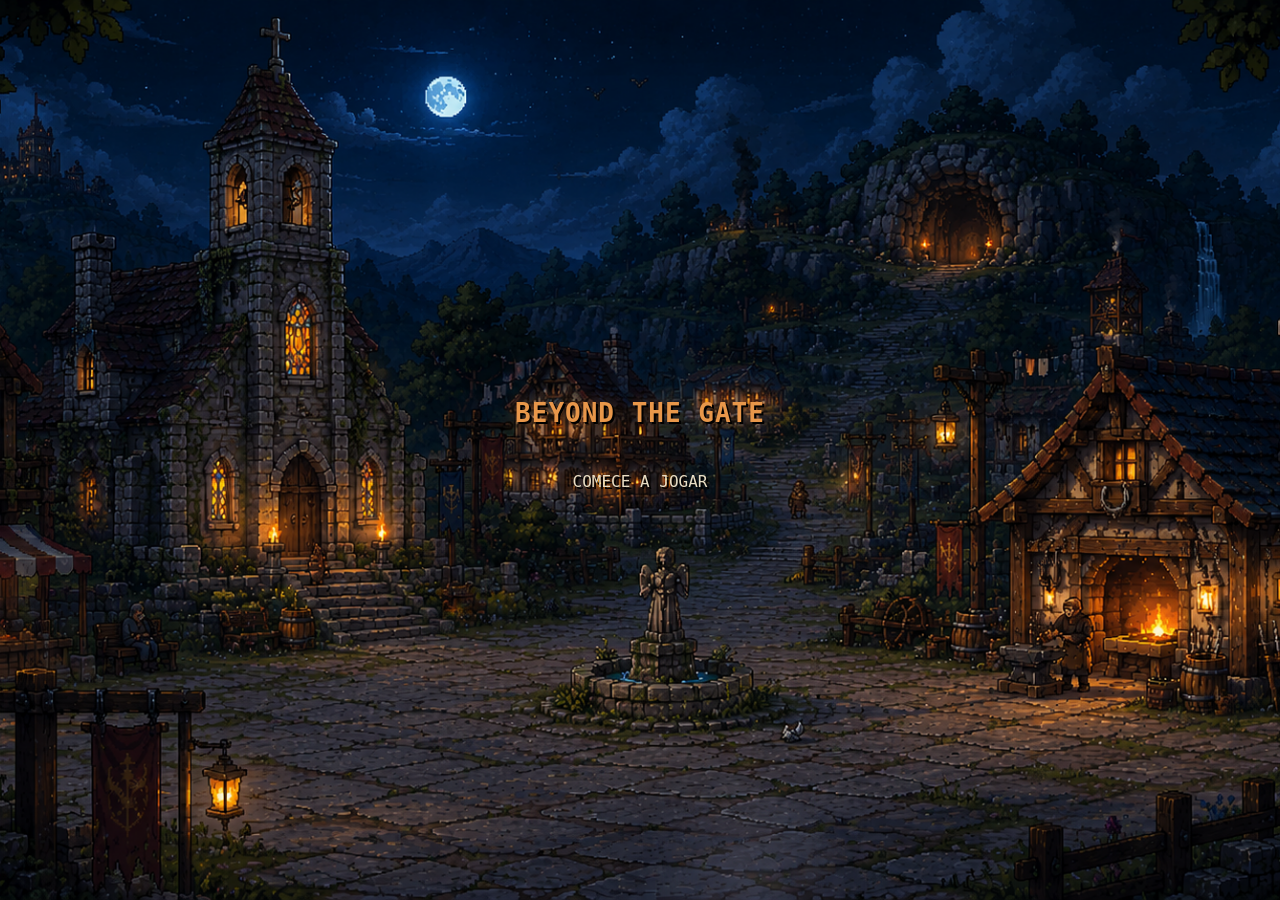
==== index.html @ d24c852e "feat: Living city map with walking NPCs, wishing fountain, achievements and day/night - City screen " ====
<!DOCTYPE html>
<html lang="pt-BR">
<head>
<meta charset="UTF-8">
<meta name="viewport" content="width=device-width, initial-scale=1.0">
<!-- CSP: só scripts do próprio site (sem inline/eval) — mesmo que algum dado
     de save/override escape pra um innerHTML, handlers como onerror= não rodam -->
<meta http-equiv="Content-Security-Policy" content="default-src 'self'; script-src 'self'; style-src 'self' 'unsafe-inline' https://fonts.googleapis.com; font-src 'self' https://fonts.gstatic.com; img-src 'self' data: blob:; connect-src 'self'; object-src 'none'; base-uri 'self'; form-action 'none'">
<meta name="referrer" content="no-referrer">
<title>Beyond the Gate</title>
<link rel="preconnect" href="https://fonts.googleapis.com">
<link href="https://fonts.googleapis.com/css2?family=Press+Start+2P&family=VT323&display=swap" rel="stylesheet">
<link rel="stylesheet" href="css/style.css">
<link rel="stylesheet" href="css/ui-skin.css">
</head>
<body>

<div class="bg-scene" aria-hidden="true">
  <div class="bg-scene__base"></div>
  <div class="bg-scene__smoke"></div>
</div>

<div class="pre-splash" id="preSplash">
  <h1 class="pre-splash__title">BEYOND THE GATE</h1>
  <button class="pre-splash__cta" id="preSplashStartBtn">COMECE A JOGAR</button>
</div>

<div class="title-bar">
  <button class="gear-btn" id="settingsGearBtn" title="Configurações"><div class="icon icon-gear"></div></button>
  <h1>BEYOND THE GATE</h1>
  <div class="player-name-tag" id="playerNameTag" style="display:none;"></div>
</div>

<div class="modal-overlay" id="settingsModal">
  <div class="modal-box">
    <div class="modal-header">
      <span class="pixel">CONFIGURAÇÕES</span>
      <button class="modal-close" id="settingsCloseBtn">✕</button>
    </div>
    <div class="modal-body">
      <div class="settings-row">
        <div class="settings-label">Conquistas</div>
        <div class="settings-actions">
          <button class="small-btn" id="achievementsBtn">Ver conquistas</button>
        </div>
      </div>
      <div id="settingsSlotSection">
        <div class="settings-row">
          <div class="settings-label">Salvamento</div>
          <div class="settings-actions">
            <button class="small-btn" id="downloadSaveBtn">Baixar save</button>
            <button class="small-btn" id="uploadSaveBtn">Carregar save</button>
            <input type="file" id="uploadSaveInput" accept="application/json" style="display:none;">
          </div>
        </div>
        <div class="settings-row">
          <div class="settings-label">Personagem</div>
          <div class="settings-actions">
            <button class="small-btn" id="switchCharacterBtn">Trocar de personagem</button>
            <button class="small-btn" id="resetBtn">Apagar progresso</button>
          </div>
        </div>
      </div>
      <div class="settings-row">
        <div class="settings-label">Áudio</div>
        <div class="settings-actions">
          <label class="settings-toggle">
            <input type="checkbox" id="audioToggle" checked>
            <span id="audioToggleLabel">Ativado</span>
          </label>
          <input type="range" id="volumeSlider" min="0" max="100" value="70">
        </div>
      </div>
      <div class="settings-row">
        <div class="settings-label">Idioma</div>
        <div class="settings-actions">
          <select id="languageSelect" class="settings-select">
            <option value="pt-BR">Português (BR)</option>
            <option value="en-US">English</option>
          </select>
        </div>
      </div>
      <div class="footer-note" style="margin-top:6px;">Áudio e idioma ainda não fazem nada além de guardar sua preferência — reservados para uma próxima atualização.</div>
    </div>
  </div>
</div>

<!-- Fonte da praça (ver CityMapModule.openFountain/deposit): joga de 1 a 999
     moedas por vez. Valor validado no JS (inteiro, faixa e saldo). -->
<div class="modal-overlay" id="fountainModal">
  <div class="modal-box">
    <div class="modal-header">
      <span class="pixel">FONTE DOS DESEJOS</span>
      <button class="modal-close" id="fountainCloseBtn">✕</button>
    </div>
    <div class="modal-body" style="text-align:center;">
      <div style="margin-bottom:10px;">A água brilha sob a luz. Dizem que quem joga moedas aqui tem seus pedidos ouvidos...</div>
      <div class="qty-stepper" style="justify-content:center; margin-bottom:8px;">
        <button class="qty-btn" id="fountainMinusBtn" aria-label="Menos">−</button>
        <input class="qty-input" id="fountainInput" type="number" min="1" max="999" step="1" value="1" inputmode="numeric" aria-label="Moedas">
        <button class="qty-btn" id="fountainPlusBtn" aria-label="Mais">+</button>
      </div>
      <div class="footer-note" id="fountainInfo" style="margin-top:0;"></div>
      <button class="buy-btn" id="fountainDepositBtn" style="margin-top:10px;"><div class="icon icon-coin" style="display:inline-block;"></div> Jogar moedas</button>
    </div>
  </div>
</div>

<div class="modal-overlay" id="achievementsModal">
  <div class="modal-box">
    <div class="modal-header">
      <span class="pixel">CONQUISTAS</span>
      <button class="modal-close" id="achievementsCloseBtn">✕</button>
    </div>
    <div class="modal-body" style="padding:10px 10px 16px;">
      <div id="achievementsList"></div>
    </div>
  </div>
</div>

<!-- Sem botão de fechar de propósito: o jogador precisa escolher tentar de
     novo ou voltar pra cidade, não só fechar e ficar sem monstro ativo. -->
<div class="modal-overlay" id="timeUpModal">
  <div class="modal-box">
    <div class="modal-header">
      <span class="pixel">TEMPO ESGOTADO</span>
    </div>
    <div class="modal-body" style="text-align:center;">
      <div id="timeUpText" style="margin-bottom:14px;"></div>
      <div style="display:flex; gap:10px; justify-content:center; flex-wrap:wrap;">
        <button class="ascend-btn" id="timeUpRetryBtn">Tentar de novo</button>
        <button class="danger-btn" id="timeUpLeaveBtn">Voltar pra cidade</button>
      </div>
    </div>
  </div>
</div>

<!-- Sem botão de fechar de propósito: o jogador precisa escolher sim ou não,
     não só fechar e continuar lutando sem querer. -->
<div class="modal-overlay" id="leaveConfirmModal">
  <div class="modal-box">
    <div class="modal-header">
      <span class="pixel">SAIR DA DUNGEON</span>
    </div>
    <div class="modal-body" style="text-align:center;">
      <div style="margin-bottom:14px;">Sair da dungeon agora? Você vai perder o progresso deste ciclo e vai recomeçar do início dele na próxima vez.</div>
      <div style="display:flex; gap:10px; justify-content:center; flex-wrap:wrap;">
        <button class="ascend-btn" id="leaveConfirmYesBtn">SIM, SAIR</button>
        <button class="danger-btn" id="leaveConfirmNoBtn">Cancelar</button>
      </div>
    </div>
  </div>
</div>

<div class="modal-overlay" id="ferreiroModal">
  <div class="modal-group">
    <div class="npc-side-panel">
      <img class="npc-portrait" src="assets/portraits/creiton.png" alt="Creiton">
      <div class="npc-speech" id="ferreiroCreitonLine"></div>
    </div>
    <div class="modal-box">
      <div class="modal-header">
        <span class="pixel">FERREIRO</span>
        <button class="modal-close" id="ferreiroCloseBtn">✕</button>
      </div>
      <div class="modal-body">
        <div class="quest-banner" id="ferreiroQuestBanner"></div>
        <div class="modal-tabs">
          <button class="modal-tab-btn active" data-tab="ferreiroTabBuy">Comprar</button>
          <button class="modal-tab-btn" data-tab="ferreiroTabForge">Forjar</button>
        </div>
        <div class="modal-tab-content active" id="ferreiroTabBuy">
          <div class="panel-title">Ferreiro — Armas</div>
          <div class="footer-note" style="margin:0 0 10px;">Creiton forja armas novas — compre as que ainda não tem.</div>
          <div id="ferreiroWeaponList"></div>
        </div>
        <div class="modal-tab-content" id="ferreiroTabForge">
          <div class="panel-title">Consertar Armas Brutas</div>
          <div class="footer-note" style="margin:0 0 10px;">Junte os materiais pedidos e Creiton conserta a arma, tornando-a utilizável.</div>
          <div id="forgeList"></div>
        </div>
      </div>
    </div>
  </div>
</div>

<div class="modal-overlay" id="academiaModal">
  <div class="modal-box modal-wide">
    <div class="modal-header">
      <span class="pixel">ACADEMIA DE COMBATE</span>
      <div style="display:flex; gap:8px;">
        <button class="modal-close" id="academiaHelpBtn" title="Ajuda">?</button>
        <button class="modal-close" id="academiaCloseBtn">✕</button>
      </div>
    </div>
    <div class="help-popover" id="academiaHelpPopover">Scroll do mouse: zoom. Clique e arraste no espaço vazio: navegar pelo mapa.</div>
    <div class="modal-body">
      <div class="tree-wrap" id="upgradeTreeWrap">
        <button class="small-btn tree-reset-btn" id="upgradeTreeResetBtn" title="Centralizar view">Centralizar</button>
        <div class="tree-canvas" id="upgradeTreeCanvas">
          <svg class="tree-lines" id="upgradeTreeLines" viewBox="0 0 100 100" preserveAspectRatio="none"></svg>
          <div class="tree-nodes" id="upgradeTreeNodes"></div>
        </div>
      </div>
    </div>
  </div>
</div>

<div class="modal-overlay" id="guildaModal">
  <div class="modal-box">
    <div class="modal-header">
      <span class="pixel">GUILDA</span>
      <button class="modal-close" id="guildaCloseBtn">✕</button>
    </div>
    <div class="modal-body">
      <div class="panel-title">Expedições</div>
      <div class="footer-note" style="margin:0 0 10px;">Mande suas tropas coletarem material de dungeon sozinhas por um tempo fixo — funciona online ou offline, quanto mais/melhores tropas, mais elas trazem.</div>
      <div id="guildExpeditionPanel"></div>
      <div class="panel-title" style="margin-top:16px;">Guilda — Tropas Automáticas</div>
      <div id="troopList"></div>
    </div>
  </div>
</div>

<div class="modal-overlay" id="cavernaModal">
  <div class="modal-box">
    <div class="modal-header">
      <span class="pixel">CAVERNA</span>
      <button class="modal-close" id="cavernaCloseBtn">✕</button>
    </div>
    <div class="modal-body">
      <div class="panel-title">Caverna de Mineração</div>
      <div class="footer-note" style="margin:0 0 10px;">Mineradores extraem minério automaticamente — o que for encontrado fica guardado no baú até você clicar para transferir para a mochila. Venda o minério na Loja por moeda.</div>
      <div class="stat" style="margin-bottom:12px;"><div class="label">Minério/seg</div><div class="value" id="statOrePerSec">0</div></div>
      <button class="chest-btn" id="cavernChestBtn" disabled>
        <div class="icon icon-chest"></div>
        <div class="chest-btn-text">Baú — <span id="cavernChestCount">0</span> minério(s)<br><span class="chest-btn-hint">Clique para transferir para a mochila</span></div>
      </button>
      <div id="cavernChestBreakdown" class="chest-breakdown"></div>
      <div class="panel-title" style="margin-top:16px;">Mineradores de Minério</div>
      <div id="oreProspectorList"></div>
      <div class="panel-title" style="margin-top:16px;">Upgrades</div>
      <div id="cavernUpgradeList"></div>
    </div>
  </div>
</div>

<div class="modal-overlay" id="lojaModal">
  <div class="modal-group">
    <div class="npc-side-panel">
      <img class="npc-portrait" src="assets/portraits/barnabe.png" alt="Barnabé">
      <div class="npc-speech" id="lojaBarnabeLine"></div>
    </div>
    <div class="modal-box">
      <div class="modal-header">
        <span class="pixel">LOJA</span>
        <button class="modal-close" id="lojaCloseBtn">✕</button>
      </div>
      <div class="modal-body">
        <!-- <div class="panel-title">Loja da Cidade</div> -->
        <div class="footer-note" style="margin:0 0 10px;">Venda os itens coletados nas Dungeons e na Caverna por moedas.</div>
        <div class="quest-banner" id="lojaQuestBanner"></div>
        <div class="modal-tabs">
          <button class="modal-tab-btn active" data-tab="lojaTabDrops">Drops</button>
          <button class="modal-tab-btn" data-tab="lojaTabWeapons">Armas</button>
          <button class="modal-tab-btn" data-tab="lojaTabMinerals">Minérios</button>
        </div>
        <div class="modal-tab-content active" id="lojaTabDrops">
          <div class="shop-bulk-actions">
            <button class="small-btn" id="lojaDropsAllBtn">Tudo Geral</button>
            <button class="small-btn" id="lojaDropsNoneBtn">Zero Geral</button>
            <button class="small-btn sell-selected-btn" id="lojaDropsSellSelectedBtn" disabled>Vender Selecionados</button>
          </div>
          <div id="shopListDrops"></div>
        </div>
        <div class="modal-tab-content" id="lojaTabWeapons">
          <div class="shop-bulk-actions">
            <button class="small-btn" id="lojaWeaponsAllBtn">Tudo Geral</button>
            <button class="small-btn" id="lojaWeaponsNoneBtn">Zero Geral</button>
            <button class="small-btn sell-selected-btn" id="lojaWeaponsSellSelectedBtn" disabled>Vender Selecionados</button>
          </div>
          <div id="shopListWeapons"></div>
        </div>
        <div class="modal-tab-content" id="lojaTabMinerals">
          <div class="shop-bulk-actions">
            <button class="small-btn" id="lojaMineralsAllBtn">Tudo Geral</button>
            <button class="small-btn" id="lojaMineralsNoneBtn">Zero Geral</button>
            <button class="small-btn sell-selected-btn" id="lojaMineralsSellSelectedBtn" disabled>Vender Selecionados</button>
          </div>
          <div id="shopListMinerals"></div>
        </div>
      </div>
    </div>
  </div>
</div>

<div class="modal-overlay" id="igrejaModal">
  <div class="modal-box">
    <div class="modal-header">
      <span class="pixel">IGREJA</span>
      <button class="modal-close" id="igrejaCloseBtn">✕</button>
    </div>
    <div class="modal-body">
      <div class="quest-banner" id="clericQuestBanner"></div>
      <div class="panel-title">Ascensão (Prestígio)</div>
      <div class="prestige-box">
        <div>Essência atual: <b id="essenceCount">0</b></div>
        <div class="gain">Ganho ao ascender agora: +<span id="essenceGain">0</span></div>
        <div class="gain" id="ascendProgress">Mortes neste run: 0/60</div>
        <button class="ascend-btn" id="ascendBtn">ASCENDER</button>
      </div>
      <div id="prestigeUpgradeList"></div>
    </div>
  </div>
</div>

<div class="modal-overlay" id="dungeonModal">
  <div class="modal-box">
    <div class="modal-header">
      <span class="pixel">DUNGEONS</span>
      <button class="modal-close" id="dungeonCloseBtn">✕</button>
    </div>
    <div class="modal-body">
      <!-- <div class="panel-title">Portal de Dungeons</div> -->
      <div id="dungeonList"></div>
    </div>
  </div>
</div>

<div class="modal-overlay" id="cyclePickerModal">
  <div class="modal-box">
    <div class="modal-header">
      <span class="pixel" id="cyclePickerTitle">ESCOLHER CICLO</span>
      <button class="modal-close" id="cyclePickerCloseBtn">✕</button>
    </div>
    <div class="modal-body">
      <div class="footer-note" style="margin:0 0 10px;">Só é possível reiniciar em ciclos que você já concluiu (derrotou o chefe).</div>
      <div id="cyclePickerList"></div>
    </div>
  </div>
</div>

<div class="modal-overlay" id="repeatCycleModal">
  <div class="modal-box">
    <div class="modal-header">
      <span class="pixel" id="repeatCycleTitle">REPETIR CICLO</span>
      <button class="modal-close" id="repeatCycleCloseBtn">✕</button>
    </div>
    <div class="modal-body" style="text-align:center;">
      <div class="footer-note" style="margin:0 0 14px;">Quantas vezes o ciclo deve se repetir sozinho? Ao derrotar o chefe, volta pro 1º monstro do ciclo em vez de avançar, até completar essa quantidade.</div>
      <div class="qty-stepper" style="justify-content:center; margin-bottom:16px;">
        <button class="qty-btn" id="repeatCycleMinusBtn">−</button>
        <input type="number" id="repeatCycleInput" class="qty-input" min="2" max="50" step="1" value="2">
        <button class="qty-btn" id="repeatCyclePlusBtn">+</button>
      </div>
      <button class="ascend-btn" id="repeatCycleConfirmBtn">CONFIRMAR</button>
    </div>
  </div>
</div>

<div class="modal-overlay" id="repeatCycleResultModal">
  <div class="modal-box">
    <div class="modal-header">
      <span class="pixel" id="repeatCycleResultTitle">CICLOS CONCLUÍDOS</span>
      <button class="modal-close" id="repeatCycleResultCloseBtn">✕</button>
    </div>
    <div class="modal-body">
      <div class="footer-note" id="repeatCycleResultSubtitle" style="margin:0 0 10px;">Loot total coletado nas repetições:</div>
      <div id="repeatCycleResultList"></div>
    </div>
  </div>
</div>

<!-- Sem botão de fechar de propósito: o jogador precisa passar pelos 3 passos
     (nome, história, escolha de arma) — só aparece 1x, na 1ª conversa com o
     Clérigo (ver OnboardingModule.shouldShowClericIntro). -->
<div class="modal-overlay" id="clericModal">
  <div class="modal-group">
    <div class="npc-side-panel">
      <img class="npc-portrait" src="assets/portraits/anselmo.png" alt="Irmão Anselmo">
      <div class="npc-speech">O Clérigo</div>
    </div>
    <div class="modal-box">
      <div class="modal-header">
        <span class="pixel">IRMÃO ANSELMO</span>
      </div>
      <div class="modal-body" style="text-align:center;">
        <div class="cleric-step active" id="clericStepName">
          <div class="cleric-text">Ah, um forasteiro! Que bom em vê-lo por aqui. Sou Irmão Anselmo, o clérigo desta cidade.</div>
          <input type="text" id="clericNameInput" maxlength="20" class="settings-select" style="width:100%; text-align:center; margin:14px 0;" placeholder="Seu nome">
          <button class="ascend-btn" id="clericNameConfirmBtn">Olá Anselmo, me chamo ...</button>
        </div>
        <div class="cleric-step" id="clericStepStory">
          <div class="cleric-text" id="clericStoryText"></div>
          <button class="ascend-btn" id="clericStoryContinueBtn" style="margin-top:14px;">Continuar</button>
        </div>
        <div class="cleric-step" id="clericStepWeapon">
          <div class="cleric-text">Ainda guardo algumas armas na igreja. Posso contar com sua ajuda, não é mesmo? Escolha uma para começar sua jornada:</div>
          <div class="weapon-choice-grid" id="weaponChoiceGrid"></div>
        </div>
      </div>
    </div>
  </div>
</div>

<div class="modal-overlay" id="shopUnlockModal">
  <div class="modal-group">
    <div class="npc-side-panel">
      <img class="npc-portrait" src="assets/portraits/anselmo.png" alt="Irmão Anselmo">
      <div class="npc-speech">O Clérigo</div>
    </div>
    <div class="modal-box">
      <div class="modal-header">
        <span class="pixel">IRMÃO ANSELMO</span>
      </div>
      <div class="modal-body" style="text-align:center;">
        <div class="cleric-text">A notícia já chegou aos meus ouvidos: alguém teve coragem de enfrentar os monstros lá fora! Vá até a Loja da cidade e venda o que você encontrou por lá — ouvi dizer que o dono ainda consegue negociar alguns produtos.</div>
        <button class="ascend-btn" id="shopUnlockOkBtn" style="margin-top:14px;">Entendi</button>
      </div>
    </div>
  </div>
</div>

<!-- Aparece 1x quando a Academia libera (5ª entrada na Dungeon, ver
     OnboardingModule.announceAcademiaIfNeeded). -->
<div class="modal-overlay" id="academiaUnlockModal">
  <div class="modal-group">
    <div class="npc-side-panel">
      <img class="npc-portrait" src="assets/portraits/anselmo.png" alt="Irmão Anselmo">
      <div class="npc-speech">O Clérigo</div>
    </div>
    <div class="modal-box">
      <div class="modal-header">
        <span class="pixel">IRMÃO ANSELMO</span>
      </div>
      <div class="modal-body" style="text-align:center;">
        <div class="cleric-text">Vejo que você já enfrentou a dungeon várias vezes — tenho boas notícias: a antiga Academia de Combate da cidade está de portas abertas de novo. Lá você pode estudar técnicas pra lutar melhor. Vá conferir quando quiser.</div>
        <button class="ascend-btn" id="academiaUnlockOkBtn" style="margin-top:14px;">Entendi</button>
      </div>
    </div>
  </div>
</div>

<!-- Sem botão de fechar de propósito: mesmo padrão dos outros diálogos de
     NPC — só aparece 1x, no 1º clique na Loja (ver QuestModule.openBarnabeIntro). -->
<div class="modal-overlay" id="barnabeModal">
  <div class="modal-group">
    <div class="npc-side-panel">
      <img class="npc-portrait" src="assets/portraits/barnabe.png" alt="Barnabé">
      <div class="npc-speech">Dono da Loja da cidade.</div>
    </div>
    <div class="modal-box">
      <div class="modal-header">
        <span class="pixel">BARNABÉ</span>
      </div>
      <div class="modal-body" style="text-align:center;">
        <div class="cleric-text">Ah, um forasteiro por essas bandas! Sou Barnabé, dono desta loja. Os negócios andam fracos desde que a dungeon apareceu, mas de vez em quando ainda consigo negociar alguns produtos. Aliás... meu irmão Creiton é ferreiro, mas fugiu quando os monstros surgiram. Ele quer voltar, mas precisa de material — se você me trouxer 10 Geleias de Slime, eu repasso pra ele e o convenço a reabrir a forja.</div>
        <button class="ascend-btn" id="barnabeContinueBtn" style="margin-top:14px;">Continuar</button>
      </div>
    </div>
  </div>
</div>

<!-- Sem botão de fechar de propósito: mesmo padrão do barnabeModal — só
     aparece 1x, no 1º clique no Ferreiro (ver metCreiton em UI.init). -->
<div class="modal-overlay" id="creitonModal">
  <div class="modal-group">
    <div class="npc-side-panel">
      <img class="npc-portrait" src="assets/portraits/creiton.png" alt="Creiton">
      <div class="npc-speech">Dono do Ferreiro da cidade.</div>
    </div>
    <div class="modal-box">
      <div class="modal-header">
        <span class="pixel">CREITON</span>
      </div>
      <div class="modal-body" style="text-align:center;">
        <div class="cleric-text">Então é você quem convenceu meu irmão a me mandar aquele material... Sou Creiton, o ferreiro desta cidade. Aqui eu forjo armas novas do zero e conserto as armas brutas que você trouxer da dungeon, deixando-as prontas pro combate. Já que está aqui, tenho um pedido: pra equipar uma tropa de defesa de verdade, preciso de 3 coisas de você — 8 Compostos de Slime pra temperar o metal, prova de que já derrotou o chefe de algum ciclo lá na dungeon, e que já tem pelo menos 2 armas iniciais diferentes (compre a 2ª aqui na forja). Traga tudo isso e a Guilda pode finalmente armar uma tropa de verdade.</div>
        <button class="ascend-btn" id="creitonContinueBtn" style="margin-top:14px;">Continuar</button>
      </div>
    </div>
  </div>
</div>

<!-- Sem botão de fechar de propósito: mesmo padrão do barnabeModal/creitonModal
     — só aparece 1x, no 1º clique na Igreja (ver state.caveQuestAnnounced em
     UI.init), apresentando a missão da Caverna em vez de deixar só o banner
     passivo dentro do igrejaModal. -->
<div class="modal-overlay" id="anselmoCaveModal">
  <div class="modal-group">
    <div class="npc-side-panel">
      <img class="npc-portrait" src="assets/portraits/anselmo.png" alt="Irmão Anselmo">
      <div class="npc-speech">Clérigo da cidade.</div>
    </div>
    <div class="modal-box">
      <div class="modal-header">
        <span class="pixel">IRMÃO ANSELMO</span>
      </div>
      <div class="modal-body" style="text-align:center;">
        <div class="cleric-text">Já que está aqui, tenho um pedido. A Caverna ao norte da cidade está fechada há anos, e os poucos mineradores que restaram têm medo demais de voltar sozinhos. Se você me trouxer 20 Geleias de Slime e 15 Compostos de Slime, e provar que já derrotou o chefe de algum ciclo lá na dungeon, eu os convenço a voltar ao trabalho e reabrir a Caverna pra você.</div>
        <button class="ascend-btn" id="anselmoCaveContinueBtn" style="margin-top:14px;">Continuar</button>
      </div>
    </div>
  </div>
</div>

<!-- Genérico, reaproveitado por TODA missão (ver QuestModule.deliver) — título
     e texto preenchidos dinamicamente a partir de QUEST_DEFS.completeTitle/completeText. -->
<div class="modal-overlay" id="questCompleteModal">
  <div class="modal-box">
    <div class="modal-header">
      <span class="pixel" id="questCompleteTitle">BARNABÉ</span>
    </div>
    <div class="modal-body" style="text-align:center;">
      <div class="cleric-text" id="questCompleteText"></div>
      <button class="ascend-btn" id="questCompleteOkBtn" style="margin-top:14px;">Entendi</button>
    </div>
  </div>
</div>

<div class="modal-overlay" id="nameEntryModal">
  <div class="modal-box">
    <div class="modal-header">
      <span class="pixel" id="nameEntryTitle">NOVO PERSONAGEM</span>
    </div>
    <div class="modal-body" style="text-align:center;">
      <div id="nameEntryPrompt" style="margin-bottom:10px;">Como se chama seu personagem?</div>
      <input type="text" id="nameEntryInput" maxlength="20" class="settings-select" style="width:100%; text-align:center; margin-bottom:14px;" placeholder="Nome do herói">
      <div style="display:flex; gap:10px; justify-content:center;">
        <button class="ascend-btn" id="nameEntryConfirmBtn">CONFIRMAR</button>
        <button class="danger-btn" id="nameEntryCancelBtn">Cancelar</button>
      </div>
    </div>
  </div>
</div>

<div class="game-shell" id="gameShell">
  <aside class="sidebar-inventory expanded" id="sidebarInventory">
    <button class="sidebar-toggle-btn" id="sidebarToggleBtn" title="Mostrar/esconder inventário">
      <div class="icon icon-inventario"></div>
      <span class="sidebar-toggle-label">Inventário</span>
    </button>
    <div class="sidebar-content">
      <div class="sidebar-title">Inventário</div>
      <div class="modal-tabs">
        <button class="modal-tab-btn active" data-tab="invTabStats">Estatísticas</button>
        <button class="modal-tab-btn" data-tab="invTabBag">Mochila</button>
        <button class="modal-tab-btn" data-tab="invTabWeapons">Armas</button>
      </div>
      <div class="modal-tab-content active" id="invTabStats">
        <div class="stat-row"><div class="label">Ouro</div><div class="value" id="invStatGold">0</div></div>
        <div class="stat-row has-tooltip">
          <div class="label">Dano por Clique</div><div class="value" id="invStatClickDmg">1</div>
          <div class="stat-tooltip" id="invStatClickDmgTooltip"></div>
        </div>
        <div class="stat-row"><div class="label">DPS</div><div class="value" id="invStatDps">0</div></div>
        <div class="stat-row"><div class="label">Chance de Crítico</div><div class="value" id="invStatCrit">0%</div></div>
        <div class="stat-row"><div class="label">Minério/seg</div><div class="value" id="invStatOrePerSec">0.00</div></div>
        <div class="stat-row"><div class="label">Essência</div><div class="value" id="invStatEssence">0</div></div>
        <div class="stat-row"><div class="label">Mortes Totais</div><div class="value" id="invStatKills">0</div></div>
        <div class="stat-row"><div class="label">Clique Automático</div><div class="value" id="invStatAutoClick">—</div></div>
      </div>
      <div class="modal-tab-content" id="invTabBag">
        <div id="inventoryBagList"></div>
      </div>
      <div class="modal-tab-content" id="invTabWeapons">
        <div id="weaponsList"></div>
      </div>
    </div>
  </aside>

  <div class="layout">
  <div class="panel">
    <div class="view-content active" id="view-mainmenu">
      <div class="main-menu-actions">
        <button class="menu-btn" id="menuNewGameBtn">NOVO JOGO</button>
        <button class="menu-btn" id="menuContinueBtn">CONTINUAR JOGO ANTERIOR</button>
        <button class="menu-btn" id="menuSettingsBtn">CONFIGURAÇÕES</button>
      </div>
    </div>

    <div class="view-content" id="view-slotpicker">
      <div class="panel-title">ESCOLHA UM SAVE</div>
      <div class="slot-grid" id="slotGrid"></div>
      <button class="small-btn" id="slotBackBtn" style="margin-top:14px;">Voltar ao menu</button>
    </div>

    <div class="view-content" id="view-city">
      <div class="panel-title">Cidade Abandonada</div>
      <!-- Mapa da cidade (ver CityMapModule/CITY_MAP): arte da vila + placas
           dos prédios (posicionadas pelo JS a partir de CITY_MAP.signs) + NPCs
           andando no canvas. -->
      <div class="city-map-scroll">
      <div class="city-map" id="cityMap">
        <img class="city-map-bg" id="cityMapBg" src="assets/backgrounds/dungeon-wallpaper.png" alt="Praça da cidade" draggable="false">
        <!-- luz do ciclo de dia e noite (ver CityMapModule.applyDaylight) -->
        <div class="city-map-sky" id="cityMapSky"></div>
        <div class="city-map-tint" id="cityMapTint"></div>
        <canvas class="city-map-npcs" id="cityMapCanvas"></canvas>
        <div class="city-map-clock" id="cityMapClock"></div>
        <button class="building-card map-sign map-sign-fountain" id="openFountainBtn" aria-label="Fonte - Jogue moedas"><span class="map-sign-name">Fonte</span></button>
        <button class="building-card map-sign building-ferreiro" id="openFerreiroBtn" aria-label="Ferreiro - Compre armas"><span class="map-sign-name">Ferreiro</span></button>
        <button class="building-card map-sign building-guilda" id="openGuildaBtn" aria-label="Guilda - Tropas automáticas"><span class="map-sign-name">Guilda</span></button>
        <button class="building-card map-sign building-caverna" id="openCavernaBtn" aria-label="Caverna - Minere minérios"><span class="map-sign-name">Caverna</span></button>
        <button class="building-card map-sign building-loja" id="openLojaBtn" aria-label="Loja - Venda itens"><span class="map-sign-name">Loja</span></button>
        <button class="building-card map-sign building-igreja" id="openIgrejaBtn" aria-label="Igreja - Ascensão"><span class="map-sign-name">Igreja</span></button>
        <button class="building-card map-sign building-dungeon" id="openDungeonBtn" aria-label="Dungeons - Batalhe monstros"><span class="map-sign-name">Dungeon</span></button>
        <button class="building-card map-sign building-academia" id="openAcademiaBtn" aria-label="Academia - Upgrades de combate">
          <span class="map-sign-name">Academia</span>
          <div class="building-progress" id="academiaProgress"></div>
        </button>
        <div class="city-map-bubble" id="cityMapBubble"></div>
      </div>
      </div>
      <div class="footer-note">Clique numa placa para entrar no prédio, na fonte para jogar moedas, ou num morador para ouvir o que ele tem a dizer.</div>
    </div>

    <div class="view-content" id="view-dungeon">
      <button class="danger-btn" id="leaveDungeonBtn" style="margin-top:0; margin-bottom:10px;">Voltar pra cidade</button>
      <div class="arena-frame">
        <div class="tier-label" id="tierLabel">CICLO I · MONSTRO 1</div>
        <div class="double-monster-badge" id="doubleMonsterBadge" style="display:none;"></div>
        <div class="monster-name" id="monsterName">SLIME</div>
        <div class="monster-stage" id="monsterStage">
          <canvas id="monsterCanvas" width="128" height="128"></canvas>
        </div>
        <div class="hp-wrap">
          <div class="hp-fill" id="hpFill"></div>
          <div class="hp-text" id="hpText">100 / 100</div>
        </div>
        <div class="timer-wrap">
          <div class="timer-fill" id="timerFill"></div>
          <div class="timer-text" id="timerText">15s</div>
        </div>
        <div class="timer-wrap">
          <div class="timer-fill dungeon-timer-fill" id="dungeonTimerFill"></div>
          <div class="timer-text" id="dungeonTimerText">5:00</div>
        </div>
        <div class="golden-tag" id="goldenTag"><div class="icon icon-golden" style="display:inline-block;"></div> MONSTRO DOURADO! CLIQUE RÁPIDO!</div>
      </div>
      <div class="footer-note">Clique no monstro para atacar manualmente.</div>
      <div class="footer-note" id="autoClickNote" style="display:none;"></div>
      <div class="panel-title" style="margin-top:14px;">Registro de Drops</div>
      <div class="drop-log" id="dropLog"></div>
    </div>
  </div>
  </div>
</div>

<!-- Ordem importa: cada módulo depende de globais definidos nos anteriores -->
<script src="js/config.js"></script>
<script src="js/overrides-data.js"></script>
<script src="js/overrides.js"></script>
<script src="js/progression.js"></script>
<script src="js/state.js"></script>
<script src="js/save.js"></script>
<script src="js/sprites.js"></script>
<script src="js/monster.js"></script>
<script src="js/dungeons.js"></script>
<script src="js/onboarding.js"></script>
<script src="js/quests.js"></script>
<script src="js/player.js"></script>
<script src="js/troops.js"></script>
<script src="js/guild.js"></script>
<script src="js/cavern.js"></script>
<script src="js/forge.js"></script>
<script src="js/upgrades.js"></script>
<script src="js/prestige.js"></script>
<script src="js/settings.js"></script>
<script src="js/achievements.js"></script>
<script src="js/citymap.js"></script>
<script src="js/ui.js"></script>
<script src="js/mainmenu.js"></script>
<script src="js/main.js"></script>
</body>
</html>
---- css/style.css ----
:root{
    --bg-deep:#14101c;
    --bg-panel:#241d30;
    --bg-panel-2:#2f2740;
    --stone:#3a3350;
    --stone-dark:#1c1826;
    --ember:#e8974a;
    --ember-dim:#a8642b;
    --blood:#c9432f;
    --arcane:#4fd1c5;
    --parchment:#e8ddc4;
    --parchment-dim:#a89d84;
    --gold-glow:#ffd54a;
  }
  *{box-sizing:border-box;}
  html,body{margin:0;padding:0;}
  /* Enquanto qualquer modal está aberto, a página de trás não pode rolar —
     ver UI.initModalBodyLock. Qualquer overflow de conteúdo (ex.: Academia
     numa tela mais baixa) fica então obrigado a rolar DENTRO do próprio
     modal (.modal-overlay/.modal-box já têm overflow-y:auto), nunca como
     barra de rolagem da janela inteira. */
  body.modal-open{overflow:hidden;}
  body{
    background:var(--bg-deep);
    color:var(--parchment);
    font-family:'VT323', monospace;
    font-size:20px;
    min-height:100vh;
    padding:18px;
  }
  h1,h2,.pixel{font-family:'Press Start 2P', monospace;}

  /* ===== Background Scene =====
     Camada fixa atrás de todo o conteúdo. .bg-scene__base carrega o wallpaper
     (assets/backgrounds/dungeon-wallpaper.png); enquanto o arquivo não existe,
     o gradiente por baixo serve de fallback. Overlays de brilho/fumaça
     posicionados sobre elementos específicos da arte (tochas, bandeiras)
     entram depois, alinhados às coordenadas da imagem final. */
  .bg-scene{
    position:fixed;
    inset:0;
    z-index:-1;
    overflow:hidden;
    pointer-events:none;
  }
  .bg-scene__base{
    position:absolute;
    inset:0;
    background:
      url('../assets/backgrounds/dungeon-wallpaper.png') center/cover no-repeat,
      radial-gradient(ellipse at 50% -10%, #2a2038 0%, var(--bg-deep) 60%);
  }
  .bg-scene__smoke{
    position:absolute;
    bottom:-10%;
    left:50%;
    width:220px;
    height:220px;
    background:radial-gradient(circle, rgba(200,190,210,0.14) 0%, transparent 70%);
    filter:blur(10px);
    animation:smoke-drift 8s ease-in-out infinite;
  }
  @keyframes smoke-drift{
    0%{ transform:translate(-50%,0) scale(0.9); opacity:0.25; }
    50%{ transform:translate(-45%,-40px) scale(1.15); opacity:0.5; }
    100%{ transform:translate(-50%,0) scale(0.9); opacity:0.25; }
  }
  @media (prefers-reduced-motion: reduce){
    .bg-scene__smoke{ animation:none; }
  }
  /* ---- Pré-tela exibida ao abrir o jogo (antes do menu Novo Jogo/
     Continuar/Configurações). Escondida por default para reaparecer o jogo
     é só clicar em "COMECE A JOGAR" (ver MainMenuModule.init), que adiciona
     body.game-started — usamos :not() em vez de depender da ordem das
     regras abaixo pra garantir a especificidade sobre .game-shell{display:flex}. ---- */
  .pre-splash{
    position:fixed;
    inset:0;
    z-index:500;
    display:flex;
    flex-direction:column;
    align-items:center;
    justify-content:center;
    gap:32px;
    text-align:center;
    padding:16px;
  }
  body.game-started .pre-splash{ display:none; }
  body:not(.game-started) .title-bar,
  body:not(.game-started) .game-shell{ display:none; }
  .pre-splash__title{
    font-family:'Press Start 2P', monospace;
    font-size:26px;
    color:var(--ember);
    text-shadow:2px 2px 0 #000, 0 0 18px rgba(232,151,74,0.4);
    letter-spacing:1px;
    margin:0;
  }
  .pre-splash__cta{
    font-family:'Press Start 2P', monospace;
    font-size:16px;
    background:none;
    border:none;
    color:var(--parchment);
    text-shadow:2px 2px 0 #000;
    cursor:pointer;
    padding:12px 28px;
    transition:background .15s ease, color .15s ease;
  }
  .pre-splash__cta:hover{
    background:url('../assets/icons/menu-ribbon.png') center/100% 100% no-repeat;
    image-rendering:pixelated;
    color:#fff;
  }
  .title-bar{
    position:relative;
    text-align:center;
    margin-bottom:14px;
  }
  .gear-btn{
    position:absolute;
    top:0; right:0;
    width:38px; height:38px;
    background:var(--stone-dark);
    border:2px solid var(--stone);
    border-radius:6px;
    color:var(--parchment);
    font-size:18px;
    cursor:pointer;
    transition:transform .15s ease, border-color .15s ease;
  }
  .gear-btn:hover{
    transform:rotate(25deg);
    border-color:var(--ember);
    color:var(--ember);
  }
  /* No menu principal o botão CONFIGURAÇÕES já está na lista de opções —
     a engrenagem some pra não duplicar (ver UI.showScreen). A caixa padrão
     do .panel some também, deixando só texto sobre a wallpaper, igual à
     pré-tela (ver .pre-splash__cta). */
  body.screen-mainmenu .gear-btn{ display:none; }
  body.screen-mainmenu .panel{
    background:none;
    border:none;
    box-shadow:none;
    padding:0;
  }
  .title-bar h1{
    font-size:22px;
    color:var(--ember);
    text-shadow:2px 2px 0 #000, 0 0 18px rgba(232,151,74,0.4);
    letter-spacing:1px;
  }
  /* ---- Shell do jogo: sidebar do Inventário (fixa/retrátil) + conteúdo
     principal lado a lado. Só aparece durante Cidade/Dungeon (ver
     UI.showScreen) — no menu principal/seletor de save, sidebar fica
     display:none e o .layout sozinho ocupa o centro normalmente. ---- */
  .game-shell{
    display:flex;
    align-items:flex-start;
    gap:14px;
    max-width:920px;
    margin:0 auto;
  }
  .layout{
    max-width:640px;
    margin:0 auto;
    min-width:0; /* pra flex encolher certo com o conteúdo interno (canvas etc.) */
    flex:1 1 auto;
  }
  .panel{
    background:linear-gradient(180deg, var(--bg-panel) 0%, var(--bg-panel-2) 100%);
    border:2px solid var(--stone);
    border-radius:4px;
    box-shadow: inset 0 0 0 2px var(--stone-dark), 0 4px 12px rgba(0,0,0,0.4);
    padding:14px;
    position:relative;
  }
  .panel-title{
    font-family:'Press Start 2P', monospace;
    font-size:11px;
    color:var(--ember);
    margin:0 0 10px 0;
    letter-spacing:1px;
    border-bottom:2px dashed var(--stone);
    padding-bottom:8px;
  }

  /* ---- Sidebar do Inventário (fixa à esquerda, expande/encolhe) ----
     Colapsada: só o botão de alternar fica visível, do tamanho do próprio
     botão (`align-self:flex-start` — sem isso ela esticava pra acompanhar
     a altura do painel da cidade ao lado, sobrando uma coluna vazia enorme
     abaixo do botão). Expandida: estica de novo (`align-self:stretch`) e
     mostra as 3 abas (Estatísticas/Mochila/Armas), reaproveitando o mesmo
     sistema de abas dos modais (.modal-tabs/.modal-tab-btn/.modal-tab-content). */
  .sidebar-inventory{
    flex:0 0 auto;
    width:48px;
    align-self:flex-start;
    background:linear-gradient(180deg, var(--bg-panel) 0%, var(--bg-panel-2) 100%);
    border:2px solid var(--stone);
    border-radius:6px;
    box-shadow: inset 0 0 0 2px var(--stone-dark), 0 4px 12px rgba(0,0,0,0.4);
    display:flex;
    flex-direction:column;
    transition:width .18s ease;
    overflow:hidden;
  }
  .sidebar-inventory.expanded{ width:230px; align-self:stretch; }
  .sidebar-toggle-btn{
    flex-shrink:0;
    width:100%;
    padding:12px 8px;
    background:var(--stone-dark);
    border:none;
    color:var(--parchment);
    cursor:pointer;
    display:flex;
    flex-direction:column;
    align-items:center;
    justify-content:center;
    gap:8px;
  }
  .sidebar-inventory.expanded .sidebar-toggle-btn{ border-bottom:2px solid var(--stone); }
  .sidebar-toggle-btn:hover{ background:var(--stone); }
  /* Rótulo do botão-toggle — só aparece colapsada (ver
     .sidebar-inventory:not(.expanded) abaixo): sem ele, o botão colapsado
     ficava sem nenhuma identificação enquanto o ícone .icon-inventario não
     tem PNG (pasta assets/icons/ ainda vazia, ver TODO.md) — texto vertical
     não depende de nenhum asset pra deixar claro o que aquele botão é. */
  .sidebar-toggle-label{ display:none; }
  .sidebar-inventory:not(.expanded) .sidebar-toggle-label{
    display:block;
    writing-mode:vertical-rl;
    text-orientation:mixed;
    font-family:'Press Start 2P', monospace;
    font-size:10px;
    letter-spacing:2px;
    color:var(--ember);
  }
  .sidebar-content{
    padding:10px;
    overflow-y:auto;
    overflow-x:hidden;
  }
  /* as abas (Estatísticas/Mochila/Armas) não cabem numa linha só nos 230px
     da sidebar — quebra em 2 linhas em vez de estourar (ver .modal-tabs
     genérico, usado também nos modais largos, onde 1 linha sempre coube). */
  .sidebar-content .modal-tabs{ flex-wrap:wrap; }
  .sidebar-content .modal-tab-btn{ font-size:9px; padding:6px 8px; }
  /* colapsada: some com o conteúdo interno de vez (não só encolhe, senão o
     texto quebraria em várias linhas estreitas durante a transição) */
  .sidebar-inventory:not(.expanded) .sidebar-content{ display:none; }
  .sidebar-title{
    font-family:'Press Start 2P', monospace;
    font-size:11px;
    color:var(--ember);
    letter-spacing:1px;
    margin-bottom:10px;
    white-space:nowrap;
  }
  .stat-row{
    display:flex;
    justify-content:space-between;
    align-items:center;
    gap:8px;
    padding:6px 0;
    border-bottom:1px solid var(--stone);
  }
  .stat-row:last-child{ border-bottom:none; }
  /* Detalhamento do cálculo (hover) — mesmo esquema de tooltip só-CSS do
     .node-tooltip da árvore de Upgrades, ver renderStats() em ui.js pro
     conteúdo dinâmico. Abre pra BAIXO (não pra cima como o .node-tooltip):
     .sidebar-content tem overflow-y:auto, e como essa linha fica perto do
     topo da lista, abrir pra cima cortava o tooltip na borda do container
     antes dele aparecer inteiro — abrir pra baixo sempre tem o resto da
     lista de stats como espaço livre. */
  .stat-row.has-tooltip{ position:relative; cursor:help; }
  .stat-tooltip{
    position:absolute;
    top:100%;
    left:50%;
    transform:translateX(-50%) translateY(8px);
    width:200px;
    background:var(--stone-dark);
    border:2px solid var(--ember);
    border-radius:6px;
    padding:8px 10px;
    font-family:'VT323', monospace;
    font-size:14px;
    line-height:1.4;
    color:var(--parchment);
    opacity:0;
    pointer-events:none;
    transition:opacity .12s ease;
    z-index:5;
    box-shadow:0 4px 12px rgba(0,0,0,0.5);
    text-align:left;
    white-space:normal;
  }
  .stat-tooltip .tt-row{ display:flex; justify-content:space-between; gap:10px; }
  .stat-tooltip .tt-total{ margin-top:6px; padding-top:6px; border-top:1px solid var(--stone); font-weight:bold; color:var(--gold-glow); }
  .stat-row.has-tooltip:hover .stat-tooltip{ opacity:1; }
  .stat-row .label{
    font-size:13px;
    color:var(--parchment-dim);
    text-transform:uppercase;
    letter-spacing:0.5px;
  }
  .stat-row .value{
    font-family:'Press Start 2P', monospace;
    font-size:12px;
    color:var(--gold-glow);
    white-space:nowrap;
  }
  .stat{
    text-align:center;
    min-width:90px;
  }
  .stat .label{
    font-size:12px;
    color:var(--parchment-dim);
    text-transform:uppercase;
    letter-spacing:1px;
  }
  .stat .value{
    font-family:'Press Start 2P', monospace;
    font-size:14px;
    color:var(--gold-glow);
    margin-top:3px;
  }

  /* ---- Arena ---- */
  .arena-frame{
    border:6px solid var(--stone);
    border-image: repeating-linear-gradient(45deg, var(--stone) 0 8px, var(--stone-dark) 8px 16px) 6;
    background:radial-gradient(circle at 50% 40%, #241a30 0%, #120e1a 80%);
    border-radius:6px;
    padding:16px;
    text-align:center;
    position:relative;
    overflow:hidden;
  }
  .tier-label{
    font-size:12px;
    color:var(--arcane);
    letter-spacing:1px;
    margin-bottom:4px;
  }
  .monster-name{
    font-family:'Press Start 2P', monospace;
    font-size:14px;
    color:var(--parchment);
    margin-bottom:10px;
    text-shadow:1px 1px 0 #000;
  }
  /* Posição de monstro duplo (ver MAPS.slimes/MonsterModule) — bem destacado
     de propósito, pra ficar óbvio que tem um 2º monstro chegando em seguida. */
  .double-monster-badge{
    display:inline-block;
    font-family:'Press Start 2P', monospace;
    font-size:15px;
    color:#2a1608;
    background:linear-gradient(180deg, var(--ember), var(--ember-dim));
    border:2px solid #fff2e0;
    border-radius:20px;
    padding:6px 16px;
    margin-bottom:8px;
    box-shadow:0 3px 0 rgba(0,0,0,0.4);
    animation:pulse 0.7s infinite alternate;
  }
  .monster-stage{
    position:relative;
    display:inline-block;
    cursor:pointer;
    user-select:none;
    -webkit-user-select:none;
    touch-action:manipulation;
  }
  /* 288px = quadro de 128px em 2.25x. Os monstros de arte 64x64 (ver
     tools/gen_monsters.py) ocupam o quadro todo; os slimes são desenhados
     menores via spriteScale (MONSTER_TYPES). */
  #monsterCanvas{
    image-rendering:pixelated;
    image-rendering:-moz-crisp-edges;
    width:288px;
    height:288px;
    filter:drop-shadow(0 6px 6px rgba(0,0,0,0.6));
    transition:transform .06s ease-out;
  }
  .shake{
    animation:shakeAnim .28s ease-in-out;
  }
  @keyframes shakeAnim{
    0%{transform:translate(0,0) rotate(0deg);}
    20%{transform:translate(-6px,3px) rotate(-2deg);}
    40%{transform:translate(5px,-3px) rotate(2deg);}
    60%{transform:translate(-4px,2px) rotate(-1deg);}
    80%{transform:translate(3px,-2px) rotate(1deg);}
    100%{transform:translate(0,0) rotate(0deg);}
  }
  .flash{
    filter: brightness(2.4) saturate(0.3) drop-shadow(0 6px 6px rgba(0,0,0,0.6)) !important;
  }
  .hp-wrap{
    margin-top:12px;
    background:var(--stone-dark);
    border:2px solid var(--stone);
    border-radius:4px;
    height:22px;
    position:relative;
    overflow:hidden;
  }
  .hp-fill{
    height:100%;
    background:linear-gradient(180deg, #e0574a, var(--blood));
    width:100%;
    transition:width .12s linear;
  }
  .hp-text{
    position:absolute;
    inset:0;
    display:flex;
    align-items:center;
    justify-content:center;
    font-size:14px;
    text-shadow:1px 1px 0 #000;
  }
  .timer-wrap{
    margin-top:6px;
    background:var(--stone-dark);
    border:2px solid var(--stone);
    border-radius:4px;
    height:16px;
    position:relative;
    overflow:hidden;
  }
  .timer-fill{
    height:100%;
    background:linear-gradient(180deg, var(--arcane), #2a8d84);
    width:100%;
    transition:width 1s linear;
  }
  .dungeon-timer-fill{
    background:linear-gradient(180deg, #e0b14a, #9a6d1f);
  }
  .timer-fill.urgent{
    background:linear-gradient(180deg, #e0574a, var(--blood));
    animation:pulse 0.5s infinite alternate;
  }
  .timer-text{
    position:absolute;
    inset:0;
    display:flex;
    align-items:center;
    justify-content:center;
    font-size:11px;
    text-shadow:1px 1px 0 #000;
  }
  .float-dmg{
    position:absolute;
    font-family:'Press Start 2P', monospace;
    font-size:15px;
    color:var(--gold-glow);
    text-shadow:2px 2px 0 #000;
    pointer-events:none;
    animation:floatUp .8s ease-out forwards;
    left:50%;
    top:40%;
  }
  .float-dmg.crit{
    color:var(--blood);
    font-size:19px;
  }
  /* Dano das tropas (DPS automático, ver main.js/tick) — cor diferente do
     dano de clique (dourado) e do crítico (vermelho), pra distinguir de
     onde veio o número flutuante. */
  .float-dmg.dps{
    color:var(--arcane);
  }
  /* Dano de queimadura (ver MonsterModule.checkBurnTick) — cor de brasa,
     distinta de clique/crítico/DPS. */
  .float-dmg.burn{
    color:var(--ember);
  }
  @keyframes floatUp{
    0%{transform:translate(-50%,0) scale(1); opacity:1;}
    100%{transform:translate(-50%,-70px) scale(1.15); opacity:0;}
  }
  .golden-tag{
    display:none;
    margin-top:8px;
    color:var(--gold-glow);
    font-size:14px;
    animation:pulse 0.6s infinite alternate;
  }
  @keyframes pulse{ from{opacity:.6;} to{opacity:1;} }

  /* ---- Shop rows ---- */
  .shop-row{
    display:flex;
    align-items:center;
    justify-content:space-between;
    flex-wrap:wrap;
    gap:10px;
    background:var(--stone-dark);
    border:2px solid var(--stone);
    border-radius:4px;
    padding:8px 10px;
    margin-bottom:8px;
  }
  .shop-row.disabled{opacity:0.45;}
  .shop-row.locked{opacity:0.5; background:repeating-linear-gradient(135deg, var(--stone-dark) 0 10px, #1a1522 10px 20px);}
  .shop-row.locked .name{color:var(--parchment-dim);}
  .shop-row.locked .desc{color:var(--arcane); font-style:italic;}
  /* Arma ATIVA na aba Armas do Inventário (ver UI.renderWeaponsList) —
     mesmo destaque dourado já usado em upgrade no nível máximo
     (.tree-node.maxed), reaproveitando a cor de "conquistado". */
  .shop-row.equipped{ border-color:var(--gold-glow); box-shadow:inset 0 0 0 1px var(--gold-glow); }
  /* Requisitos de material na aba Forjar do Ferreiro (ver UI.renderForgeList)
     — verde se o jogador já tem o suficiente, vermelho se falta. */
  .recipe-materials{ margin-top:4px; }
  .recipe-material{ font-size:13px; }
  .recipe-material.met{ color:var(--arcane); }
  .recipe-material.unmet{ color:var(--blood); }
  .shop-info{flex:1 1 140px;}
  .shop-info .name{font-size:17px;color:var(--parchment);}
  /* Ícone de item/arma/minério nas listas (Loja, Inventário, Ferreiro,
     loot) — maior que os 20px padrão de cada .icon-* pra dar pra ver o
     detalhe do pixel art. PNGs são 64x64, então 32px escala exato (2x). */
  .shop-info .name .icon{width:32px; height:32px; margin-right:8px;}
  .shop-info .desc{font-size:13px;color:var(--parchment-dim);}
  .shop-info .owned{font-size:13px;color:var(--arcane);}
  /* Seletor de quantidade a vender (Loja) — botões pequenos de propósito. */
  .qty-stepper{
    display:flex;
    align-items:center;
    gap:4px;
    flex-wrap:wrap;
    justify-content:flex-end;
  }
  .qty-btn{
    width:22px; height:22px;
    padding:0;
    border-radius:4px;
    border:2px solid var(--ember-dim);
    background:linear-gradient(180deg, var(--ember), var(--ember-dim));
    color:#1a1208;
    font-family:'Press Start 2P', monospace;
    font-size:12px;
    line-height:1;
    cursor:pointer;
    box-shadow:0 2px 0 rgba(0,0,0,0.4);
  }
  .qty-btn:active{transform:translateY(1px); box-shadow:none;}
  .qty-btn:disabled{background:#4a4458; color:#8a839a; border-color:#3a3550; cursor:not-allowed; box-shadow:none;}
  .qty-value{
    min-width:24px;
    text-align:center;
    font-family:'Press Start 2P', monospace;
    font-size:12px;
    color:var(--parchment);
  }
  .qty-all-btn{font-size:11px; padding:4px 6px;}
  .qty-stepper .sell-btn{padding:6px 8px; font-size:9px;}
  /* Campo digitável do stepper (ver #repeatCycleInput) — mesma "moldura"
     visual do .qty-value, mas editável; remove as setinhas nativas do
     input[type=number] pra não fugir do estilo pixel-art dos botões +/-. */
  .qty-input{
    width:56px;
    text-align:center;
    font-family:'Press Start 2P', monospace;
    font-size:12px;
    color:var(--parchment);
    background:rgba(0,0,0,0.25);
    border:2px solid var(--ember-dim);
    border-radius:4px;
    padding:4px 2px;
  }
  .qty-input::-webkit-outer-spin-button,
  .qty-input::-webkit-inner-spin-button{-webkit-appearance:none; margin:0;}
  .qty-input[type=number]{-moz-appearance:textfield;}

  /* .npc-portrait usa altura automática (só largura fixa) pra nunca
     distorcer a imagem, seja qual for a proporção do PNG de origem. */
  .npc-portrait{
    width:120px; height:auto;
    flex-shrink:0;
    image-rendering:pixelated;
    image-rendering:-moz-crisp-edges;
    border-radius:6px;
    border:2px solid var(--stone);
  }
  .npc-speech{
    width:100%;
    font-family:'VT323', monospace;
    font-size:17px;
    font-style:italic;
    color:var(--parchment);
    line-height:1.3;
  }
  .buy-btn{
    font-family:'Press Start 2P', monospace;
    font-size:10px;
    background:linear-gradient(180deg, var(--ember), var(--ember-dim));
    color:#1a1208;
    border:2px solid #7a4a1e;
    border-radius:4px;
    padding:8px 10px;
    cursor:pointer;
    white-space:nowrap;
    box-shadow: 0 3px 0 #5c3616;
  }
  .buy-btn:active{transform:translateY(2px); box-shadow:0 1px 0 #5c3616;}
  .buy-btn:disabled{
    background:#4a4458; color:#8a839a; border-color:#3a3550; cursor:not-allowed; box-shadow:none;
  }

  /* ---- Árvore de Upgrades (radial, com pan/zoom) ----
     .tree-wrap é a "janela" — tamanho FIXO, nunca cresce nem ganha barra de
     rolagem própria, não importa quantos upgrades existam. .tree-canvas é o
     "mapa" de verdade, com tamanho em px calculado pelo layout radial (ver
     UI.layoutUpgradeTree, que define width/height inline) — UI.initTreePanZoom
     aplica só um transform (translate+scale) nele em resposta ao
     scroll/arrasto do mouse, então os anéis mais externos ficam alcançáveis
     dando zoom out ou arrastando. */
  .tree-wrap{
    position:relative;
    width:100%;
    height:520px;
    /* ladrilho de pedra pixel art (art/tree-bg-tile, 32x32 exportado em 2x)
       — posição/tamanho acompanham o pan/zoom, ver UI.applyTreeTransform */
    background:#150f1e url('../assets/icons/tree-bg-tile.png') 0 0 / 64px 64px repeat;
    image-rendering:pixelated;
    border:4px solid #0e0a14;
    box-shadow:0 0 0 2px var(--stone);
    border-radius:0;
    overflow:hidden;
    cursor:grab;
    touch-action:none;
  }
  .tree-wrap.dragging{cursor:grabbing;}
  .tree-canvas{
    position:absolute;
    inset:0;
    width:100%;
    height:100%;
    transform-origin:0 0;
  }
  .tree-reset-btn{
    position:absolute;
    top:8px; right:8px;
    z-index:10;
  }
  .tree-lines{
    position:absolute;
    inset:0;
    width:100%;
    height:100%;
    pointer-events:none;
    /* viewBox em px do mesmo tamanho do .tree-canvas (ver
       UI.renderUpgradeTree) — linhas e nós nas mesmas coordenadas. O corte
       de verdade acontece na borda do .tree-wrap. */
    overflow:visible;
  }
  .tree-nodes{
    position:absolute;
    inset:0;
  }
  /* Nó = moldura pixel art 9-slice (art/tree-frame-*, 16x16 exportado em
     2x → slice de 12px). Uma moldura por estado: normal (pedra), locked
     (ferro escuro), maxed (ouro), root (brasa). A cor do ramo vira um
     filete interno (--branch-color, setado inline por UI.buildNode). Altura
     automática (mín. = largura) pra nomes longos não vazarem da moldura. */
  .tree-node{
    position:absolute;
    width:88px; min-height:88px;
    box-sizing:border-box;
    transform:translate(-50%,-50%);
    border:12px solid transparent;
    border-image:url('../assets/icons/tree-frame-normal.png') 12 / 12px stretch;
    background:#1c1526;
    background-clip:padding-box;
    box-shadow:inset 0 0 0 2px var(--branch-color, transparent);
    image-rendering:pixelated;
    display:flex; flex-direction:column; align-items:center; justify-content:center;
    text-align:center;
    padding:2px 0 4px;
    transition:transform .1s steps(2);
    z-index:2;
  }
  /* "levanta" 2px em vez de scale — escala fracionária borra o pixel art */
  .tree-node:hover{transform:translate(-50%,calc(-50% - 2px));}
  .tree-node .node-icon{
    width:32px; height:32px;
    flex-shrink:0;
  }
  /* Nó raiz (Fúria do Guerreiro) — maior e com moldura de brasa, pra ficar
     claro que é o "tronco" de onde os outros brotam. Ícone em 3x. */
  .tree-node.root-node{
    width:104px; min-height:104px;
    border-image-source:url('../assets/icons/tree-frame-root.png');
    background:#2a1c14;
    background-clip:padding-box;
    z-index:3;
  }
  .tree-node.root-node .node-icon{ width:48px; height:48px; }
  .tree-node .node-name{
    font-size:11px;
    line-height:1;
    color:var(--parchment);
    padding:0 2px;
    text-shadow:1px 1px 0 #000;
  }
  /* Nível: etiqueta pendurada no canto de cima-direita da moldura */
  .tree-node .node-level{
    position:absolute;
    top:-18px; right:-18px;
    font-family:'Press Start 2P', monospace;
    font-size:7px;
    color:var(--arcane);
    background:#0e0a14;
    border:2px solid var(--branch-color, var(--ember));
    padding:3px 3px 2px;
    z-index:4;
  }
  /* Custo + botão "+": plaquinha pendurada embaixo da moldura */
  .tree-node .node-footer{
    position:absolute;
    bottom:-24px; left:50%;
    transform:translateX(-50%);
    display:flex; align-items:center; gap:4px;
    white-space:nowrap;
    background:#0e0a14;
    border:2px solid #3e3a4a;
    padding:2px 3px 2px 5px;
    z-index:4;
  }
  .tree-node .node-cost{
    font-family:'Press Start 2P', monospace;
    font-size:7px;
    color:var(--gold-glow);
    display:flex; align-items:center; gap:3px;
  }
  .node-plus-btn{
    width:18px; height:18px;
    padding:0;
    border:2px solid #0e0a14;
    border-radius:0;
    background:var(--ember);
    box-shadow:inset -2px -2px 0 var(--ember-dim), inset 2px 2px 0 #ffc890;
    color:#1a1208;
    font-family:'Press Start 2P', monospace;
    font-size:9px;
    line-height:1;
    cursor:pointer;
  }
  .node-plus-btn:active{box-shadow:inset 2px 2px 0 var(--ember-dim);}
  .node-plus-btn:disabled{
    background:#4a4458; color:#8a839a; cursor:not-allowed;
    box-shadow:inset -2px -2px 0 #3a3550, inset 2px 2px 0 #5e5870;
  }
  /* Tooltip só em CSS (:hover) — mostra o que a habilidade faz, ou o
     requisito de desbloqueio se ainda estiver trancada */
  .node-tooltip{
    position:absolute;
    bottom:100%;
    left:50%;
    transform:translateX(-50%) translateY(-22px);
    width:150px;
    background:#0e0a14;
    border:2px solid var(--ember);
    border-radius:0;
    padding:8px 10px;
    font-family:'VT323', monospace;
    font-size:14px;
    line-height:1.3;
    color:var(--parchment);
    opacity:0;
    pointer-events:none;
    transition:opacity .12s ease;
    z-index:5;
    box-shadow:4px 4px 0 rgba(0,0,0,0.6);
  }
  .tree-node:hover .node-tooltip{opacity:1;}
  /* Trancado: moldura de ferro escuro + miolo listrado + cadeado no lugar
     do ícone do ramo */
  .tree-node.locked{
    border-image-source:url('../assets/icons/tree-frame-locked.png');
    background:repeating-linear-gradient(135deg, #1c1526 0 6px, #140f1c 6px 12px);
    background-clip:padding-box;
    box-shadow:none;
  }
  .tree-node.locked:hover{transform:translate(-50%,-50%);}
  .tree-node.locked .node-icon{ width:24px; height:24px; margin:0 0 2px; }
  .tree-node.locked .node-name{color:var(--parchment-dim);}
  .tree-node.maxed{
    border-image-source:url('../assets/icons/tree-frame-maxed.png');
  }
  .tree-node.maxed .node-cost{color:var(--gold-glow);}
  .tree-node.maxed .node-level{border-color:var(--gold-glow); color:var(--gold-glow);}
  /* Placa com o nome do ramo, presa acima da moldura do nó de Nível 1 (é
     filha do .tree-node, ver UI.renderUpgradeTree). Ancorada pela base,
     então rótulos de 2 linhas crescem pra cima, longe da etiqueta de
     nível (.node-level) no canto da moldura. */
  .tree-branch-label{
    position:absolute;
    bottom:calc(100% + 22px);
    left:50%;
    transform:translateX(-50%);
    width:max-content;
    max-width:120px;
    font-family:'Press Start 2P', monospace;
    font-size:8px;
    line-height:1.3;
    letter-spacing:1px;
    text-shadow:1px 1px 0 #000;
    background:#0e0a14;
    border:2px solid currentColor;
    padding:4px 5px 3px;
    z-index:4;
    text-align:center;
    pointer-events:none;
  }

  .view-content{display:none;}
  .view-content.active{display:block;}

  /* ---- Prédios da cidade ----
     Cada cartão é um botão quadrado (.building-card-image) que mostra a
     arte final do prédio (moldura + nome já embutidos na imagem, ver
     --card-image por prédio mais abaixo). */
  .city-buildings{
    display:grid;
    grid-template-columns:repeat(auto-fit, minmax(136px, 1fr));
    gap:12px;
    margin-bottom:6px;
  }
  .building-card{
    position:relative;
    font-family:'Press Start 2P', monospace;
    display:flex;
    flex-direction:column;
    align-items:center;
    gap:4px;
    padding:16px 10px 12px;
    border-radius:8px;
    background:linear-gradient(180deg, var(--bg-panel) 0%, var(--bg-panel-2) 100%);
    border:2px solid var(--stone);
    color:var(--parchment);
    cursor:pointer;
    box-shadow:0 3px 0 rgba(0,0,0,0.35);
    transition:transform .1s ease, box-shadow .1s ease;
  }
  .building-card:active{transform:translateY(2px); box-shadow:none;}
  /* Cartão de prédio usando a arte inteira (moldura + nome já vêm na
     imagem), em vez do ícone circular + texto. Cada .building-X define
     --card-image apontando pro PNG final daquele prédio (ver lista logo
     abaixo) — pra trocar a arte basta substituir o arquivo em assets/icons/
     mantendo o mesmo nome, sem mexer em HTML/CSS. */
  .building-card-image{
    padding:0;
    border:none;
    background:none;
    aspect-ratio:3/4;
  }
  .building-card-image::before{
    content:'';
    position:absolute;
    inset:0;
    border-radius:8px;
    background-image:var(--card-image);
    background-size:cover;
    background-position:center;
  }
  /* prédio ainda trancado (ver OnboardingModule.isBuildingUnlocked) — o
     atributo `disabled` nativo do <button> já impede o clique. Opacidade
     normal de propósito (só ficava "lavado" antes) — o cadeado + a
     dessaturação já deixam claro que está trancado. */
  .building-card:disabled{
    filter:grayscale(0.9);
    cursor:not-allowed;
    box-shadow:none;
  }
  .building-card:disabled::after{
    content:'';
    background-image:var(--icon-lock);
    width:16px; height:16px;
    position:absolute;
    top:8px; right:8px;
  }
  /* Progresso de desbloqueio (ex.: entradas na Dungeon pra Academia, ver
     OnboardingModule.academiaProgressLabel) — só aparece com texto dentro
     (JS deixa vazio/hidden depois de liberado). */
  .building-progress{
    position:absolute;
    left:6px; right:6px; bottom:6px;
    background:rgba(0,0,0,0.72);
    color:var(--parchment);
    font-family:'VT323', monospace;
    font-size:13px;
    text-align:center;
    border-radius:4px;
    padding:2px 4px;
  }

  /* ---- Ícones pixel art (ver assets/icons/) ----
     Cada .icon-* aponta pra um PNG 64x64 (sprite 16x16 exportado em 4x,
     ou 32x32 em 2x nas armas — iniciais, de gosma e forjadas).
     Os fontes editáveis no GridFab ficam em art/<nome-do-ícone>/. Se um
     PNG faltar, o espaço fica em branco (sem quebrar layout). */
  .icon{
    display:inline-block;
    background-size:contain;
    background-repeat:no-repeat;
    background-position:center;
    image-rendering:pixelated;
    image-rendering:-moz-crisp-edges;
    vertical-align:middle;
  }
  :root{
    --icon-ferreiro:url('../assets/icons/ferreiro.png');
    --icon-guilda:url('../assets/icons/guilda.png');
    --icon-caverna:url('../assets/icons/caverna.png');
    --icon-loja:url('../assets/icons/loja.png');
    --icon-igreja:url('../assets/icons/igreja.png');
    --icon-dungeon:url('../assets/icons/dungeon.png');
    --icon-inventario:url('../assets/icons/inventario.png');
    --icon-academia:url('../assets/icons/academia.png');
    --icon-gear:url('../assets/icons/gear.png');
    --icon-trophy:url('../assets/icons/trophy.png');
    --icon-lock:url('../assets/icons/lock.png');
    --icon-coin:url('../assets/icons/gold.png');
    --icon-essence:url('../assets/icons/essence.png');
    --icon-boss:url('../assets/icons/boss.png');
    --icon-golden:url('../assets/icons/golden-monster.png');
    --icon-item-slimegel:url('../assets/icons/item-slimegel.png');
    --icon-item-slimecompound:url('../assets/icons/item-slimecompound.png');
    --icon-item-slimesword:url('../assets/icons/item-slimesword.png');
    --icon-item-slimeaxe:url('../assets/icons/item-slimeaxe.png');
    --icon-item-slimeaxegreater:url('../assets/icons/item-slimeaxegreater.png');
    --icon-item-goblinear:url('../assets/icons/item-goblinear.png');
    --icon-item-goblinfang:url('../assets/icons/item-goblinfang.png');
    --icon-item-goblinshard:url('../assets/icons/item-goblinshard.png');
    --icon-item-goblinscale:url('../assets/icons/item-goblinscale.png');
    --icon-item-goblinamulet:url('../assets/icons/item-goblinamulet.png');
    --icon-item-goblinseal:url('../assets/icons/item-goblinseal.png');
    --icon-item-goblincrown:url('../assets/icons/item-goblincrown.png');
    --icon-item-orctusk:url('../assets/icons/item-orctusk.png');
    --icon-item-trollhide:url('../assets/icons/item-trollhide.png');
    --icon-item-dragonscale:url('../assets/icons/item-dragonscale.png');
    --icon-item-demonhorn:url('../assets/icons/item-demonhorn.png');
    --icon-item-firelizardscale:url('../assets/icons/item-firelizardscale.png');
    --icon-item-miniservoclaw:url('../assets/icons/item-miniservoclaw.png');
    --icon-item-shadowessence:url('../assets/icons/item-shadowessence.png');
    --icon-weapon-sword:url('../assets/icons/weapon-sword.png');
    --icon-weapon-bow:url('../assets/icons/weapon-bow.png');
    --icon-weapon-axe:url('../assets/icons/weapon-axe.png');
    --icon-weapon-slimewarriorsword:url('../assets/icons/weapon-slimewarriorsword.png');
    --icon-weapon-slimewarrioraxe:url('../assets/icons/weapon-slimewarrioraxe.png');
    --icon-weapon-slimekinggreataxe:url('../assets/icons/weapon-slimekinggreataxe.png');
    --icon-mineral-iron:url('../assets/icons/mineral-iron.png');
    --icon-mineral-bronze:url('../assets/icons/mineral-bronze.png');
    --icon-mineral-silver:url('../assets/icons/mineral-silver.png');
    --icon-mineral-gold:url('../assets/icons/mineral-gold.png');
    --icon-mineral-diamond:url('../assets/icons/mineral-diamond.png');
    --icon-mineral-crystal:url('../assets/icons/mineral-crystal.png');
    --icon-chest:url('../assets/icons/chest.png');
  }
  .icon-inventario{background-image:var(--icon-inventario);}
  .icon-gear{background-image:var(--icon-gear); width:18px; height:18px;}
  .icon-trophy{background-image:var(--icon-trophy); width:40px; height:40px;}
  .icon-coin{background-image:var(--icon-coin); width:14px; height:14px;}
  .icon-essence{background-image:var(--icon-essence); width:14px; height:14px;}
  .icon-lock{background-image:var(--icon-lock); width:12px; height:12px; margin-right:4px;}
  .icon-boss{background-image:var(--icon-boss); width:16px; height:16px; margin-right:4px;}
  .icon-golden{background-image:var(--icon-golden); width:16px; height:16px;}
  .icon-item-slimegel{background-image:var(--icon-item-slimegel); width:20px; height:20px;}
  .icon-item-slimecompound{background-image:var(--icon-item-slimecompound); width:20px; height:20px;}
  .icon-item-slimesword{background-image:var(--icon-item-slimesword); width:20px; height:20px;}
  .icon-item-slimeaxe{background-image:var(--icon-item-slimeaxe); width:20px; height:20px;}
  .icon-item-slimeaxegreater{background-image:var(--icon-item-slimeaxegreater); width:20px; height:20px;}
  .icon-item-goblinear{background-image:var(--icon-item-goblinear); width:20px; height:20px;}
  .icon-item-goblinfang{background-image:var(--icon-item-goblinfang); width:20px; height:20px;}
  .icon-item-goblinshard{background-image:var(--icon-item-goblinshard); width:20px; height:20px;}
  .icon-item-goblinscale{background-image:var(--icon-item-goblinscale); width:20px; height:20px;}
  .icon-item-goblinamulet{background-image:var(--icon-item-goblinamulet); width:20px; height:20px;}
  .icon-item-goblinseal{background-image:var(--icon-item-goblinseal); width:20px; height:20px;}
  .icon-item-goblincrown{background-image:var(--icon-item-goblincrown); width:20px; height:20px;}
  .icon-item-orctusk{background-image:var(--icon-item-orctusk); width:20px; height:20px;}
  .icon-item-trollhide{background-image:var(--icon-item-trollhide); width:20px; height:20px;}
  .icon-item-dragonscale{background-image:var(--icon-item-dragonscale); width:20px; height:20px;}
  .icon-item-demonhorn{background-image:var(--icon-item-demonhorn); width:20px; height:20px;}
  .icon-item-firelizardscale{background-image:var(--icon-item-firelizardscale); width:20px; height:20px;}
  .icon-item-miniservoclaw{background-image:var(--icon-item-miniservoclaw); width:20px; height:20px;}
  .icon-item-shadowessence{background-image:var(--icon-item-shadowessence); width:20px; height:20px;}
  .icon-weapon-sword{background-image:var(--icon-weapon-sword); width:20px; height:20px;}
  .icon-weapon-bow{background-image:var(--icon-weapon-bow); width:20px; height:20px;}
  .icon-weapon-axe{background-image:var(--icon-weapon-axe); width:20px; height:20px;}
  .icon-weapon-slimewarriorsword{background-image:var(--icon-weapon-slimewarriorsword); width:20px; height:20px;}
  .icon-weapon-slimewarrioraxe{background-image:var(--icon-weapon-slimewarrioraxe); width:20px; height:20px;}
  .icon-weapon-slimekinggreataxe{background-image:var(--icon-weapon-slimekinggreataxe); width:20px; height:20px;}
  .icon-mineral-iron{background-image:var(--icon-mineral-iron); width:20px; height:20px;}
  .icon-mineral-bronze{background-image:var(--icon-mineral-bronze); width:20px; height:20px;}
  .icon-mineral-silver{background-image:var(--icon-mineral-silver); width:20px; height:20px;}
  .icon-mineral-gold{background-image:var(--icon-mineral-gold); width:20px; height:20px;}
  .icon-mineral-diamond{background-image:var(--icon-mineral-diamond); width:20px; height:20px;}
  .icon-mineral-crystal{background-image:var(--icon-mineral-crystal); width:20px; height:20px;}
  .icon-chest{background-image:var(--icon-chest); width:28px; height:28px;}
  /* Ícones dos ramos da árvore de habilidades (art/tree-icon-*) — tamanho
     vem de .tree-node .node-icon */
  .icon-tree-root{background-image:url('../assets/icons/tree-icon-root.png');}
  .icon-tree-crit{background-image:url('../assets/icons/tree-icon-crit.png');}
  .icon-tree-dmg{background-image:url('../assets/icons/tree-icon-dmg.png');}
  .icon-tree-critdmg{background-image:url('../assets/icons/tree-icon-critdmg.png');}
  .icon-tree-auto{background-image:url('../assets/icons/tree-icon-auto.png');}
  .icon-tree-time{background-image:url('../assets/icons/tree-icon-time.png');}
  .icon-tree-luck{background-image:url('../assets/icons/tree-icon-luck.png');}
  /* cores só pra diferenciar cada prédio por enquanto — sprites de verdade
     entram depois */
  .building-ferreiro{ --card-image:var(--icon-ferreiro); }
  .building-guilda{ --card-image:var(--icon-guilda); }
  .building-caverna{ --card-image:var(--icon-caverna); }
  .building-loja{ --card-image:var(--icon-loja); }
  .building-igreja{ --card-image:var(--icon-igreja); }
  .building-dungeon{ --card-image:var(--icon-dungeon); }
  .building-academia{ --card-image:var(--icon-academia); }

  /* modal mais largo pra Academia — a árvore radial precisa de espaço
     horizontal. O .tree-wrap dentro dela tem altura fixa (520px, pensada
     pra caber com header+legenda dentro de 90vh nas telas comuns) e
     pan/zoom próprios — o `overflow-y:auto` do .modal-box genérico (ver
     acima) fica só como rede de segurança em telas bem baixas, não deve
     disparar no uso normal. */
  .modal-box.modal-wide{max-width:720px;}

  /* ---- Menu principal / seletor de saves ---- */
  .main-menu-actions{ display:flex; flex-direction:column; gap:12px; margin-top:10px; }
  .menu-btn{
    font-family:'Press Start 2P', monospace; font-size:12px; padding:14px;
    background:linear-gradient(180deg, var(--ember), var(--ember-dim));
    color:#2a1608; border:2px solid var(--ember-dim); border-radius:6px;
    cursor:pointer; box-shadow:0 3px 0 rgba(0,0,0,0.4);
  }
  .menu-btn:active{ transform:translateY(2px); box-shadow:none; }
  /* Tela Novo Jogo/Continuar/Configurações (view-mainmenu): mesmo formato
     de texto da pré-tela (ver .pre-splash__cta) — só texto, sem borda,
     faixa vermelha ao passar o cursor. Escopado a .main-menu-actions pra
     não afetar os outros usos de .menu-btn (ex.: seletor de save). Agora
     que a caixa do .panel some nessa tela (ver body.screen-mainmenu), o
     text-shadow garante leitura direto sobre a wallpaper. */
  .main-menu-actions .menu-btn{
    background:none;
    border:none;
    border-radius:0;
    box-shadow:none;
    color:var(--parchment);
    text-shadow:2px 2px 0 #000;
    transition:background .15s ease, color .15s ease;
  }
  .main-menu-actions .menu-btn:hover{
    background:url('../assets/icons/menu-ribbon.png') center/100% 100% no-repeat;
    image-rendering:pixelated;
    color:#fff;
  }

  .slot-grid{ display:flex; flex-direction:column; gap:12px; }
  .slot-box{ background:var(--stone-dark); border:2px solid var(--stone); border-radius:6px; padding:14px; }
  .slot-box.empty{ text-align:center; opacity:0.85; }
  .slot-name{ font-family:'Press Start 2P', monospace; font-size:12px; color:var(--parchment); margin-bottom:6px; }
  .slot-date{ font-size:14px; color:var(--parchment-dim); margin-bottom:10px; }
  .slot-actions{ display:flex; gap:8px; flex-wrap:wrap; justify-content:center; }

  .player-name-tag{ color:var(--gold-glow); font-size:15px; margin-top:2px; }

  /* ---- Abas internas de modal (só o Inventário usa por enquanto) — não é o
     sistema global de tabs (já removido numa reestruturação anterior) ---- */
  .modal-tabs{ display:flex; gap:8px; margin-bottom:12px; border-bottom:2px dashed var(--stone); padding-bottom:8px; }
  .modal-tab-btn{
    font-family:'Press Start 2P', monospace; font-size:10px;
    background:var(--stone-dark); color:var(--parchment-dim);
    border:2px solid var(--stone); border-radius:4px; padding:8px 10px; cursor:pointer;
  }
  .modal-tab-btn.active{ color:var(--ember); border-color:var(--ember); }
  .modal-tab-content{ display:none; }
  .modal-tab-content.active{ display:block; }
  /* Botões "Tudo Geral"/"Zero Geral" no topo de cada aba da Loja — só
     ajustam os seletores de quantidade da categoria inteira (ver
     UI.setAllSellQty), não vendem nada sozinhos. */
  .shop-bulk-actions{ display:flex; gap:8px; margin-bottom:10px; }

  /* ---- Raridade (minérios da Caverna) ----
     Tag textual (nome do item, ver UI.buildItemRow) e bolinha (detalhamento
     do baú, ver UI.renderCavernChest) — mesma cor por raridade nos dois
     lugares, valores espelham RARITY_DEFS (config.js). */
  .rarity-tag{
    font-family:'VT323', monospace;
    font-size:13px;
    padding:1px 6px;
    border-radius:3px;
    margin-left:6px;
    border:1px solid currentColor;
    vertical-align:middle;
  }
  .rarity-dot{
    display:inline-block;
    width:9px; height:9px;
    border-radius:50%;
    margin-right:6px;
    background:currentColor;
  }
  .rarity-comum{color:#b9b9b9;}
  .rarity-incomum{color:#6fcf7f;}
  .rarity-raro{color:#4fa3e3;}
  .rarity-epico{color:#b06fe0;}
  .rarity-lendario{color:#ffb84a;}

  /* ---- Baú da Caverna (aba Minério) ---- */
  .chest-btn{
    display:flex;
    align-items:center;
    gap:10px;
    width:100%;
    background:var(--stone-dark);
    border:2px solid var(--ember-dim);
    border-radius:6px;
    padding:10px 12px;
    margin-bottom:10px;
    cursor:pointer;
    text-align:left;
  }
  .chest-btn:active{transform:translateY(2px);}
  .chest-btn:disabled{opacity:0.5; cursor:not-allowed;}
  .chest-btn-text{ font-size:16px; color:var(--parchment); line-height:1.4; }
  .chest-btn-hint{ font-size:12px; color:var(--parchment-dim); }
  .chest-breakdown{ display:flex; flex-direction:column; gap:3px; margin-bottom:14px; }
  .chest-breakdown-row{ font-size:14px; color:var(--parchment-dim); }

  /* ---- Introdução do Clérigo (Igreja, 1ª visita) ---- */
  .cleric-step{ display:none; }
  .cleric-step.active{ display:block; }
  .cleric-text{ font-size:17px; line-height:1.4; text-align:left; }

  .weapon-choice-grid{ display:flex; gap:10px; flex-wrap:wrap; justify-content:center; margin-top:14px; }
  .weapon-choice-card{
    font-family:'Press Start 2P', monospace;
    display:flex; flex-direction:column; align-items:center; gap:6px;
    width:120px; padding:14px 8px;
    background:var(--stone-dark); border:2px solid var(--stone); border-radius:6px;
    color:var(--parchment); cursor:pointer;
    box-shadow:0 3px 0 rgba(0,0,0,0.35);
    transition:transform .1s ease, border-color .1s ease;
  }
  .weapon-choice-card:hover{ border-color:var(--ember); }
  .weapon-choice-card:active{ transform:translateY(2px); box-shadow:none; }
  .weapon-choice-card .weapon-icon{ width:32px; height:32px; }
  .weapon-choice-card .weapon-name{ font-size:10px; text-align:center; }
  .weapon-choice-card .weapon-desc{ font-family:'VT323', monospace; font-size:13px; color:var(--arcane); }

  /* ---- Missões dos NPCs da cidade (banner dentro do prédio) ---- */
  .quest-banner{
    display:flex; flex-direction:column; align-items:stretch; gap:6px;
    background:var(--stone-dark);
    border:2px dashed var(--ember-dim);
    border-radius:6px;
    padding:10px 12px;
    margin-bottom:12px;
  }
  .quest-banner-text{ font-size:15px; color:var(--parchment); }
  .quest-banner .buy-btn{ align-self:flex-start; margin-top:4px; }
  .quest-objective{ font-size:13px; color:var(--parchment-dim); }
  .quest-objective.done{ color:var(--arcane); }

  .prestige-box{
    text-align:center;
    padding:10px;
    background:var(--stone-dark);
    border:2px dashed var(--arcane);
    border-radius:4px;
    margin-bottom:12px;
  }
  .prestige-box .gain{color:var(--arcane); font-size:18px;}
  .ascend-btn{
    margin-top:8px;
    font-family:'Press Start 2P', monospace;
    font-size:11px;
    padding:10px 14px;
    background:linear-gradient(180deg, var(--arcane), #2a8d84);
    color:#08201d;
    border:2px solid #1d6a62;
    border-radius:4px;
    cursor:pointer;
    box-shadow:0 3px 0 #124f48;
  }
  .ascend-btn:disabled{
    background:#4a4458; color:#8a839a; border-color:#3a3550; cursor:not-allowed; box-shadow:none;
  }
  /* Botões de cancelar/voltar (Cancelar, Voltar pra cidade) — mesmas
     dimensões/peso visual do .ascend-btn que normalmente aparece ao lado
     (mesma família de botão "de ação", só em vermelho pra sinalizar que é
     a opção negativa/de saída), em vez do .small-btn fantasma que ficava
     fora do padrão dos outros botões do modal. */
  .danger-btn{
    margin-top:8px;
    font-family:'Press Start 2P', monospace;
    font-size:11px;
    padding:10px 14px;
    background:linear-gradient(180deg, #e0574a, var(--blood));
    color:#2a0a06;
    border:2px solid #7a2418;
    border-radius:4px;
    cursor:pointer;
    box-shadow:0 3px 0 #5c1a10;
  }
  .danger-btn:active{transform:translateY(2px); box-shadow:0 1px 0 #5c1a10;}
  .danger-btn:disabled{
    background:#4a4458; color:#8a839a; border-color:#3a3550; cursor:not-allowed; box-shadow:none;
  }

  .toast{
    position:fixed;
    top:16px; left:50%;
    transform:translateX(-50%);
    background:var(--stone-dark);
    border:2px solid var(--gold-glow);
    color:var(--parchment);
    padding:14px 20px;
    border-radius:6px;
    font-size:17px;
    text-align:center;
    z-index:999;
    box-shadow:0 6px 20px rgba(0,0,0,0.6);
    max-width:90vw;
  }
  .toast .pixel{font-size:12px; color:var(--gold-glow); display:block; margin-bottom:6px;}
  .footer-note{
    text-align:center;
    color:var(--parchment-dim);
    font-size:14px;
    margin-top:14px;
  }
  /* Aviso do Clique Automático pausado (ver UI.renderAutoClickStatus) —
     mesma cor de alerta usada em .danger-btn, pra destacar do texto normal. */
  .footer-note.warning{ color:var(--blood); }
  /* Registro de drops da dungeon atual (ver UI.logDrops/resetDropLog) —
     reseta a cada entrada nova (UI.showDungeonView), lista mais recente no
     topo, rolagem própria pra não esticar a página. */
  .drop-log{
    max-height:160px;
    overflow-y:auto;
    background:var(--stone-dark);
    border:2px solid var(--stone);
    border-radius:6px;
    padding:6px 10px;
    font-family:'VT323', monospace;
    font-size:15px;
    text-align:left;
  }
  .drop-log-entry{
    padding:4px 0;
    border-bottom:1px dashed var(--stone);
  }
  .drop-log-entry:last-child{ border-bottom:none; }
  .drop-log-monster{ color:var(--ember); }
  .drop-log-item{ color:var(--parchment-dim); padding-left:10px; }
  .small-btn{
    background:none;
    border:1px solid var(--stone);
    color:var(--parchment-dim);
    font-family:'VT323',monospace;
    font-size:14px;
    border-radius:3px;
    padding:4px 8px;
    cursor:pointer;
  }
  .small-btn:disabled{ opacity:0.4; cursor:not-allowed; }
  /* Vende de uma vez tudo com quantidade > 0 selecionada na aba (ver
     UI.sellSelected) — cor de destaque pra não confundir com "Tudo Geral"/
     "Zero Geral" (que só ajustam quantidade, não vendem nada). */
  .sell-selected-btn{ border-color:var(--ember); color:var(--ember); }

  /* ---- Modal de Configurações / Conquistas ---- */
  .modal-overlay{
    display:none;
    position:fixed;
    inset:0;
    background:rgba(10,8,14,0.72);
    z-index:1000;
    align-items:center;
    justify-content:center;
    padding:16px;
    /* Sem isso, um modal-box mais alto que a viewport (ex.: Academia) vazava
       pra fora do overlay fixo e virava barra de rolagem da PÁGINA inteira
       (feia, na borda da janela) em vez de ficar contida aqui dentro,
       centralizada por cima do fundo escurecido. */
    overflow-y:auto;
  }
  .modal-overlay.open{display:flex;}
  .modal-box{
    background:linear-gradient(180deg, var(--bg-panel) 0%, var(--bg-panel-2) 100%);
    border:2px solid var(--stone);
    border-radius:6px;
    box-shadow: inset 0 0 0 2px var(--stone-dark), 0 8px 24px rgba(0,0,0,0.6);
    width:100%;
    max-width:420px;
    max-height:90vh;
    overflow-y:auto;
    position:relative;
  }
  /* Telas de "loja" com NPC (Loja/Ferreiro): personagem num painel PRÓPRIO
     ao lado da janela de produtos/upgrades, em vez de empilhado dentro dela
     — .modal-group é o único filho de .modal-overlay nesses casos (o
     centering de .modal-overlay não muda, só ganha 2 caixas lado a lado em
     vez de 1). Em telas estreitas, quebra e empilha (ver flex-wrap). */
  .modal-group{
    display:flex;
    align-items:flex-start;
    justify-content:center;
    gap:14px;
  }
  .modal-group .modal-box{ width:auto; flex:0 1 420px; }
  .npc-side-panel{
    flex:0 0 200px;
    background:linear-gradient(180deg, var(--bg-panel) 0%, var(--bg-panel-2) 100%);
    border:2px solid var(--stone);
    border-radius:6px;
    box-shadow: inset 0 0 0 2px var(--stone-dark), 0 8px 24px rgba(0,0,0,0.6);
    padding:14px;
    text-align:center;
  }
  .npc-side-panel .npc-portrait{ width:100%; height:auto; }
  .npc-side-panel .npc-speech{ margin-top:10px; }
  /* Popover de ajuda (botão "?" no cabeçalho) — escondido por padrão,
     alterna com .open no clique (ver UI.init). */
  .help-popover{
    display:none;
    position:absolute;
    top:56px; right:14px;
    max-width:260px;
    background:var(--stone-dark);
    border:2px solid var(--ember);
    border-radius:6px;
    padding:10px 12px;
    font-family:'VT323', monospace;
    font-size:15px;
    line-height:1.35;
    color:var(--parchment);
    z-index:20;
    box-shadow:0 4px 12px rgba(0,0,0,0.5);
  }
  .help-popover.open{display:block;}
  .modal-header{
    display:flex;
    align-items:center;
    justify-content:space-between;
    padding:12px 14px;
    border-bottom:2px dashed var(--stone);
  }
  .modal-header .pixel{font-size:12px; color:var(--ember); letter-spacing:1px;}
  .modal-close{
    background:var(--stone-dark);
    border:1px solid var(--stone);
    color:var(--parchment-dim);
    border-radius:4px;
    width:26px; height:26px;
    cursor:pointer;
    font-size:14px;
    line-height:1;
  }
  .modal-close:hover{color:var(--blood); border-color:var(--blood);}
  .modal-body{padding:14px;}
  .settings-row{
    background:var(--stone-dark);
    border:2px solid var(--stone);
    border-radius:4px;
    padding:10px;
    margin-bottom:10px;
  }
  .settings-label{
    font-size:15px;
    color:var(--parchment-dim);
    text-transform:uppercase;
    letter-spacing:1px;
    margin-bottom:8px;
  }
  .settings-actions{
    display:flex;
    align-items:center;
    gap:10px;
    flex-wrap:wrap;
  }
  .settings-toggle{
    display:flex;
    align-items:center;
    gap:6px;
    font-size:15px;
    cursor:pointer;
  }
  .settings-toggle input{width:16px; height:16px;}
  .settings-select{
    background:var(--stone-dark);
    color:var(--parchment);
    border:1px solid var(--stone);
    border-radius:3px;
    font-family:'VT323',monospace;
    font-size:15px;
    padding:4px 6px;
  }
  #volumeSlider{flex:1; min-width:80px;}
---- css/ui-skin.css ----
/* ---------------------------------------------------------------------
   UI SKIN "pedra + ouro" (ui-skin.css)
   Carrega DEPOIS de style.css e só troca a aparência (molduras, botões,
   barras, slots) por peças em pixel art de assets/ui/ — layout e regras
   continuam em style.css. As peças são desenhadas no GridFab: fonte
   editável em art/ui/<peça>/ (grid.txt + palette.txt), exportadas em 1x e
   ampliadas 2x aqui via border-image (sempre múltiplo inteiro, pra não
   borrar o pixel):
     frame     24x24, borda 8  -> 16px   painéis, modais
     frame-sm  16x16, borda 6  -> 12px   tooltips, avisos, caixas menores
     btn*      12x12, borda 4  ->  8px   botões (normal/hover/press/disabled + cores)
     slot*     12x12, borda 4  ->  8px   campos rebaixados (linhas, barras, slots)
     close     14x14           -> 28px   botão de fechar
     divider    8x4 (repete)   -> 16x8   divisória dourada de cabeçalho
--------------------------------------------------------------------- */
:root{
  --ui-frame:url('../assets/ui/frame.png');
  --ui-frame-sm:url('../assets/ui/frame-sm.png');
  --ui-slot:url('../assets/ui/slot.png');
  --ui-slot-active:url('../assets/ui/slot-active.png');
  --ui-divider:url('../assets/ui/divider.png');
  --icon-coin:url('../assets/icons/coin.png');
}

/* ---- Molduras grandes: painéis e modais ---- */
.panel,
.modal-box,
.npc-side-panel{
  border:16px solid transparent;
  border-image:var(--ui-frame) 8 fill / 16px round;
  border-radius:0;
  background:none;
  box-shadow:0 8px 24px rgba(0,0,0,0.55);
  image-rendering:pixelated;
}
/* menu principal: sem caixa, só texto sobre a wallpaper (ver style.css) */
body.screen-mainmenu .panel{ border:none; border-image:none; box-shadow:none; }
.sidebar-inventory{
  width:60px;
  border:12px solid transparent;
  border-image:var(--ui-frame-sm) 6 fill / 12px round;
  border-radius:0;
  background:none;
  box-shadow:0 4px 12px rgba(0,0,0,0.45);
  image-rendering:pixelated;
}
.sidebar-inventory.expanded{ width:262px; }
.sidebar-toggle-btn{ background:none; }
.sidebar-toggle-btn:hover{ background:rgba(255,213,74,0.08); }
.sidebar-inventory.expanded .sidebar-toggle-btn{
  border-bottom:none;
  background:var(--ui-divider) left bottom / 16px 8px repeat-x;
  padding-bottom:16px;
}
/* arena: moldura sem `fill` pra manter o fundo radial da dungeon */
.arena-frame{
  border:16px solid transparent;
  border-image:var(--ui-frame) 8 / 16px round;
  border-radius:0;
  background-clip:padding-box;
  image-rendering:pixelated;
}

/* ---- Divisórias douradas no lugar das linhas tracejadas ---- */
.modal-header,
.panel-title,
.modal-tabs{
  border-bottom:none;
  background:var(--ui-divider) left bottom / 16px 8px repeat-x;
  padding-bottom:14px;
}
.modal-header{ padding:6px 8px 14px; }

/* ---- Botão de fechar ---- */
.modal-close{
  width:28px; height:28px;
  border:none;
  border-radius:0;
  background:url('../assets/ui/close.png') 0 0 / 100% 100%;
  image-rendering:pixelated;
  color:transparent;
  font-size:0;
  overflow:hidden;
}
.modal-close:hover{ background-image:url('../assets/ui/close-hover.png'); }
.modal-close:active{ transform:translateY(1px); }
/* botão de ajuda "?" da Academia reaproveita .modal-close no HTML — aqui
   vira botão de pedra comum com o "?" visível */
#academiaHelpBtn{
  box-sizing:border-box;
  border:8px solid transparent;
  border-image:url('../assets/ui/btn.png') 4 fill / 8px stretch;
  background:none;
  color:var(--gold-glow);
  font-family:'Press Start 2P', monospace;
  font-size:10px;
  line-height:12px;
  padding:0;
  text-shadow:1px 1px 0 #000;
}
#academiaHelpBtn:hover{ border-image-source:url('../assets/ui/btn-hover.png'); background:none; }
/* botões com conteúdo próprio (baú, escolha de arma) usam a fonte do jogo */
.chest-btn, .weapon-choice-card{ font-family:'VT323', monospace; }

/* ---- Botões ---- */
.ascend-btn, .danger-btn, .buy-btn, .small-btn, .qty-btn, .modal-tab-btn,
.menu-btn, .tree-reset-btn, .gear-btn, .chest-btn, .weapon-choice-card,
.bag-filter{
  border:8px solid transparent;
  border-image:url('../assets/ui/btn.png') 4 fill / 8px stretch;
  border-radius:0;
  background:none;
  box-shadow:none;
  image-rendering:pixelated;
  color:var(--parchment);
  text-shadow:1px 1px 0 #000;
  line-height:1.6;
}
:is(.ascend-btn, .danger-btn, .buy-btn, .small-btn, .qty-btn, .modal-tab-btn, .menu-btn, .tree-reset-btn, .gear-btn, .chest-btn, .weapon-choice-card, .bag-filter):hover:not(:disabled){
  border-image-source:url('../assets/ui/btn-hover.png');
  color:#fff;
}
:is(.ascend-btn, .danger-btn, .buy-btn, .small-btn, .qty-btn, .modal-tab-btn, .menu-btn, .tree-reset-btn, .gear-btn, .chest-btn, .weapon-choice-card, .bag-filter):active:not(:disabled){
  border-image-source:url('../assets/ui/btn-press.png');
  transform:translateY(1px);
  box-shadow:none;
}
:is(.ascend-btn, .danger-btn, .buy-btn, .small-btn, .qty-btn, .modal-tab-btn, .menu-btn, .tree-reset-btn, .gear-btn, .chest-btn, .weapon-choice-card, .bag-filter):disabled{
  border-image-source:url('../assets/ui/btn-disabled.png');
  background:none;
  color:#8a839a;
  text-shadow:none;
}
/* cores: ação positiva (verde), saída/cancelar (vermelho), compra (laranja) */
.ascend-btn{ border-image-source:url('../assets/ui/btn-green.png'); }
.ascend-btn:hover:not(:disabled){ border-image-source:url('../assets/ui/btn-green-hover.png'); }
.danger-btn{ border-image-source:url('../assets/ui/btn-red.png'); }
.danger-btn:hover:not(:disabled){ border-image-source:url('../assets/ui/btn-red-hover.png'); }
.buy-btn, .qty-btn{ border-image-source:url('../assets/ui/btn-orange.png'); }
:is(.buy-btn, .qty-btn):hover:not(:disabled){ border-image-source:url('../assets/ui/btn-orange-hover.png'); }
.modal-tab-btn.active, .bag-filter.active{
  border-image-source:url('../assets/ui/btn-active.png');
  color:var(--gold-glow);
}
.sell-selected-btn{ color:var(--gold-glow); }
/* a borda de 8px já dá corpo ao botão — compensa no padding */
.ascend-btn, .danger-btn{ padding:4px 8px; }
.buy-btn{ padding:2px 6px; }
.small-btn{ padding:0 4px; }
.qty-btn{ width:30px; height:30px; padding:0; }
.qty-stepper .sell-btn{ padding:2px 4px; }
.modal-tab-btn{ padding:2px 6px; }
.sidebar-content .modal-tab-btn{ padding:0 3px; }
.menu-btn{ padding:8px; }
.gear-btn{ width:48px; height:48px; padding:0; line-height:0; display:flex; align-items:center; justify-content:center; }
/* engrenagem 16x16 (art/ui/gear) em 2x exato */
.gear-btn .icon-gear{ width:32px; height:32px; }
.gear-btn:hover{ transform:none; }
.chest-btn{ padding:4px 6px; }
.weapon-choice-card{ padding:6px; }
/* menu principal mantém o texto com faixa vermelha no hover (style.css) */
.main-menu-actions .menu-btn,
.main-menu-actions .menu-btn:hover,
.main-menu-actions .menu-btn:active{ border:none; border-image:none; }

/* ---- Campos rebaixados: linhas de lista, caixas, entradas ---- */
.shop-row, .settings-row, .slot-box, .drop-log, .qty-input, .settings-select{
  border:8px solid transparent;
  border-image:var(--ui-slot) 4 / 8px stretch;
  border-radius:0;
  background-color:#15111d;
  background-clip:padding-box;
  image-rendering:pixelated;
}
.shop-row{ padding:2px 4px; }
.settings-row, .slot-box{ padding:4px 6px; }
.drop-log{ padding:0 4px; }
.qty-input, .settings-select{ padding:0 2px; }
.shop-row.equipped{ border-image-source:var(--ui-slot-active); box-shadow:none; }

/* ---- Caixas flutuantes: tooltips, ajuda, aviso ---- */
.stat-tooltip, .node-tooltip, .help-popover, .toast{
  border:12px solid transparent;
  border-image:var(--ui-frame-sm) 6 fill / 12px round;
  border-radius:0;
  background:none;
  image-rendering:pixelated;
}
.stat-tooltip, .help-popover{ padding:2px 4px; }
.toast{ padding:4px 8px; }

/* ---- Barras de vida/tempo: calha rebaixada + preenchimento com brilho ---- */
.hp-wrap, .timer-wrap{
  border:8px solid transparent;
  border-image:var(--ui-slot) 4 / 8px stretch;
  border-radius:0;
  background:#0d0a12;
  background-clip:padding-box;
  image-rendering:pixelated;
}
.hp-wrap{ height:34px; }
.timer-wrap{ height:26px; }
.hp-fill, .timer-fill{ box-shadow:inset 0 3px 0 rgba(255,255,255,0.25), inset 0 -3px 0 rgba(0,0,0,0.3); }
.hp-fill{ background:#c9432f; }
.timer-fill{ background:#2fa597; }
.dungeon-timer-fill{ background:#c8902c; }
.timer-fill.urgent{ background:#c9432f; }

/* controles nativos (checkbox, slider de volume) no dourado da UI */
input[type=checkbox], input[type=range]{ accent-color:#c8902c; }

/* ---- Barras de rolagem em pedra ---- */
*{ scrollbar-width:thin; scrollbar-color:#524a6e #15111d; }
::-webkit-scrollbar{ width:12px; height:12px; }
::-webkit-scrollbar-track{ background:#15111d; box-shadow:inset 2px 2px 0 #0d0a12; }
::-webkit-scrollbar-thumb{ background:#4a4560; border:2px solid #0d0a12; box-shadow:inset 2px 2px 0 #5d5876, inset -2px -2px 0 #231f33; }
::-webkit-scrollbar-thumb:hover{ background:#5d5876; }

/* ---- Mochila em slots (ver UI.renderInventoryBag) ---- */
.bag-filters{ display:flex; gap:4px; flex-wrap:wrap; margin-bottom:8px; }
.bag-filter{ font-family:'VT323', monospace; font-size:15px; padding:0 3px; cursor:pointer; }
.bag-grid{
  display:grid;
  grid-template-columns:repeat(4, 48px);
  gap:4px;
  justify-content:center;
}
.bag-slot{
  position:relative;
  width:48px; height:48px;
  padding:0;
  border:8px solid transparent;
  border-image:var(--ui-slot) 4 fill / 8px stretch;
  background:none;
  image-rendering:pixelated;
  cursor:pointer;
  display:flex; align-items:center; justify-content:center;
}
.bag-slot.empty{ cursor:default; opacity:0.55; }
.bag-slot:not(.empty):hover{ filter:brightness(1.3); }
.bag-slot.selected{ border-image-source:var(--ui-slot-active); }
.bag-slot .icon{ width:32px; height:32px; margin:0; flex:none; }
.bag-qty{
  position:absolute;
  right:-6px; bottom:-7px;
  font-family:'Press Start 2P', monospace;
  font-size:8px;
  color:#fff;
  text-shadow:1px 0 0 #000, -1px 0 0 #000, 0 1px 0 #000, 0 -1px 0 #000;
  pointer-events:none;
}
/* marca de raridade (minérios): quadradinho colorido no canto */
.bag-slot[data-rarity]::after{
  content:'';
  position:absolute;
  left:-5px; top:-5px;
  width:6px; height:6px;
  background:var(--rarity-color);
  box-shadow:0 0 0 1px #0d0a12;
}
.bag-detail{
  margin-top:8px;
  border:8px solid transparent;
  border-image:var(--ui-slot) 4 / 8px stretch;
  background:#15111d;
  background-clip:padding-box;
  image-rendering:pixelated;
  padding:2px 4px;
  font-size:15px;
  min-height:58px;
}
.bag-detail .bag-detail-head{ display:flex; align-items:center; gap:6px; color:var(--parchment); font-size:16px; }
.bag-detail .bag-detail-head .icon{ width:32px; height:32px; flex:none; }
.bag-detail .bag-detail-meta{ color:var(--parchment-dim); margin-top:2px; }
.bag-detail .bag-detail-meta .icon{ width:14px; height:14px; vertical-align:-2px; }
.bag-detail.empty{ color:var(--parchment-dim); display:flex; align-items:center; justify-content:center; text-align:center; }

/* ---- Celular: molduras em 1x (continuam nítidas, só mais finas) e menos
   folga, pra caber em ~390px sem rolagem lateral ---- */
@media (max-width:600px){
  body{ padding:8px; }
  .panel, .modal-box, .npc-side-panel, .arena-frame{ border-width:8px; border-image-width:8px; }
  .sidebar-inventory, .stat-tooltip, .node-tooltip, .help-popover, .toast{ border-width:6px; border-image-width:6px; }
  .sidebar-inventory{ width:44px; }
  .panel{ padding:8px; }
  .game-shell{ gap:6px; }
  /* inventário em cima, cidade/dungeon embaixo, os dois na largura toda */
  .game-shell{ flex-direction:column; align-items:stretch; }
  .sidebar-inventory, .sidebar-inventory.expanded{ width:auto; align-self:stretch; }
  .sidebar-inventory:not(.expanded) .sidebar-toggle-label{ writing-mode:horizontal-tb; }
  .sidebar-toggle-btn{ flex-direction:row; padding:6px; }
  .layout{ width:100%; }
  .title-bar h1{ font-size:16px; padding-right:48px; }
}

/* ---- Mapa da cidade (ver CityMapModule / CITY_MAP) ----
   A arte da vila ocupa a largura toda do painel, na proporção original;
   placas, canvas dos NPCs e balão de fala são posicionados em % dela. */
body.screen-city .game-shell{ max-width:1320px; }
body.screen-city .layout{ max-width:none; }
/* o mesmo desenho já está no mapa — o fundo da página só escurece */
body.screen-city .bg-scene__base{ filter:brightness(0.3) blur(3px); }
.city-map{
  position:relative;
  width:100%;
  aspect-ratio:1672 / 941;
  overflow:hidden;
  user-select:none;
  box-shadow:0 0 0 2px #0d0a12, 0 0 0 4px #4a4560, 0 0 0 6px #0d0a12;
  margin:4px 0 8px;
}
.city-map-bg{
  position:absolute; inset:0;
  width:100%; height:100%;
  display:block;
  image-rendering:pixelated;
  pointer-events:none;
}
.city-map-npcs{ position:absolute; inset:0; width:100%; height:100%; z-index:1; }
/* placa de prédio: moldura pequena de pedra/ouro presa num poste, com a
   ponta do poste no ponto do prédio (CITY_MAP.signs) */
.city-map .map-sign{
  position:absolute;
  z-index:2;
  transform:translate(-50%, calc(-100% - 12px));
  min-width:0;
  padding:0;
  gap:0;
  background:none;
  border:6px solid transparent;
  border-image:var(--ui-frame-sm) 6 fill / 6px round;
  border-radius:0;
  box-shadow:0 3px 6px rgba(0,0,0,0.6);
  image-rendering:pixelated;
  transition:filter .1s steps(2);
}
.city-map .map-sign::before{
  content:'';
  position:absolute;
  left:50%; top:calc(100% + 6px);
  width:4px; height:12px;
  transform:translateX(-50%);
  background:#6a4424;
  box-shadow:0 0 0 1px #0d0a12;
}
.city-map .map-sign:hover:not(:disabled){ filter:brightness(1.3); }
.city-map .map-sign:active:not(:disabled){ transform:translate(-50%, calc(-100% - 11px)); box-shadow:none; }
.city-map .map-sign:disabled::after{ top:-6px; right:-6px; }
.map-sign-name{
  display:block;
  padding:2px 4px;
  font-family:'Press Start 2P', monospace;
  font-size:9px;
  color:var(--gold-glow);
  text-shadow:1px 1px 0 #000;
  white-space:nowrap;
}
.city-map .building-progress{ position:static; display:block; margin:0; padding:0 4px 2px; font-size:13px; white-space:nowrap; background:none; }
.city-map .building-progress:empty{ display:none; }
/* balão de fala de NPC (CityMapModule.onClick) */
.city-map-bubble{
  position:absolute;
  z-index:3;
  display:none;
  transform:translate(-50%, -100%);
  max-width:220px;
  width:max-content;
  border:6px solid transparent;
  border-image:var(--ui-frame-sm) 6 fill / 6px round;
  image-rendering:pixelated;
  padding:2px 6px;
  font-family:'VT323', monospace;
  font-size:17px;
  line-height:1.15;
  color:var(--parchment);
  text-align:center;
  pointer-events:none;
}
.city-map-bubble.open{ display:block; }
.city-map-bubble b{ display:block; font-family:'Press Start 2P', monospace; font-size:8px; font-weight:normal; color:var(--gold-glow); margin-bottom:3px; }

/* celular: o mapa mantém largura mínima legível e rola na horizontal
   (arrasta pro lado pra ver a cidade toda) */
.city-map-scroll{ overflow-x:auto; overflow-y:hidden; padding:6px; margin:-6px; }
@media (max-width:600px){
  .city-map{ width:760px; }
  .map-sign-name{ font-size:8px; }
}

/* ---- Ciclo de dia e noite (CityMapModule.applyDaylight) ----
   céu: azul claro por cima do topo da imagem (só de dia); tint: tom da
   luz (laranja no amanhecer/entardecer, quente de dia, azul de noite) */
.city-map-sky{
  position:absolute; inset:0;
  background:linear-gradient(180deg, rgba(150,200,255,0.9) 0%, rgba(150,200,255,0.35) 30%, rgba(150,200,255,0) 55%);
  mix-blend-mode:screen;
  opacity:0;
  pointer-events:none;
}
.city-map-tint{ position:absolute; inset:0; mix-blend-mode:soft-light; pointer-events:none; }
.city-map-bg{ transition:filter 1s linear; }
.city-map-clock{
  position:absolute; left:10px; top:10px; z-index:2;
  display:flex; align-items:center; gap:6px;
  border:6px solid transparent;
  border-image:var(--ui-frame-sm) 6 fill / 6px round;
  image-rendering:pixelated;
  padding:2px 6px;
  font-family:'Press Start 2P', monospace; font-size:8px;
  color:var(--parchment);
  pointer-events:none;
}
.city-map-clock::before{
  content:''; width:10px; height:10px;
  background:#ffd54a; box-shadow:0 0 0 1px #0d0a12, 0 0 6px #ffd54a;
}
.city-map-clock[data-phase="moon"]::before{ background:#dfe6ff; box-shadow:0 0 0 1px #0d0a12, inset -3px -2px 0 #9aa6c8; }
.city-map .map-sign-fountain .map-sign-name{ font-size:8px; color:#bfe6ff; }

/* ---- Conquistas (AchievementsModule.render) ---- */
.achievement-row{ justify-content:flex-start; gap:10px; opacity:0.7; }
.achievement-row.unlocked{ opacity:1; border-image-source:var(--ui-slot-active); }
.achievement-row .icon{ width:28px; height:28px; flex:none; }
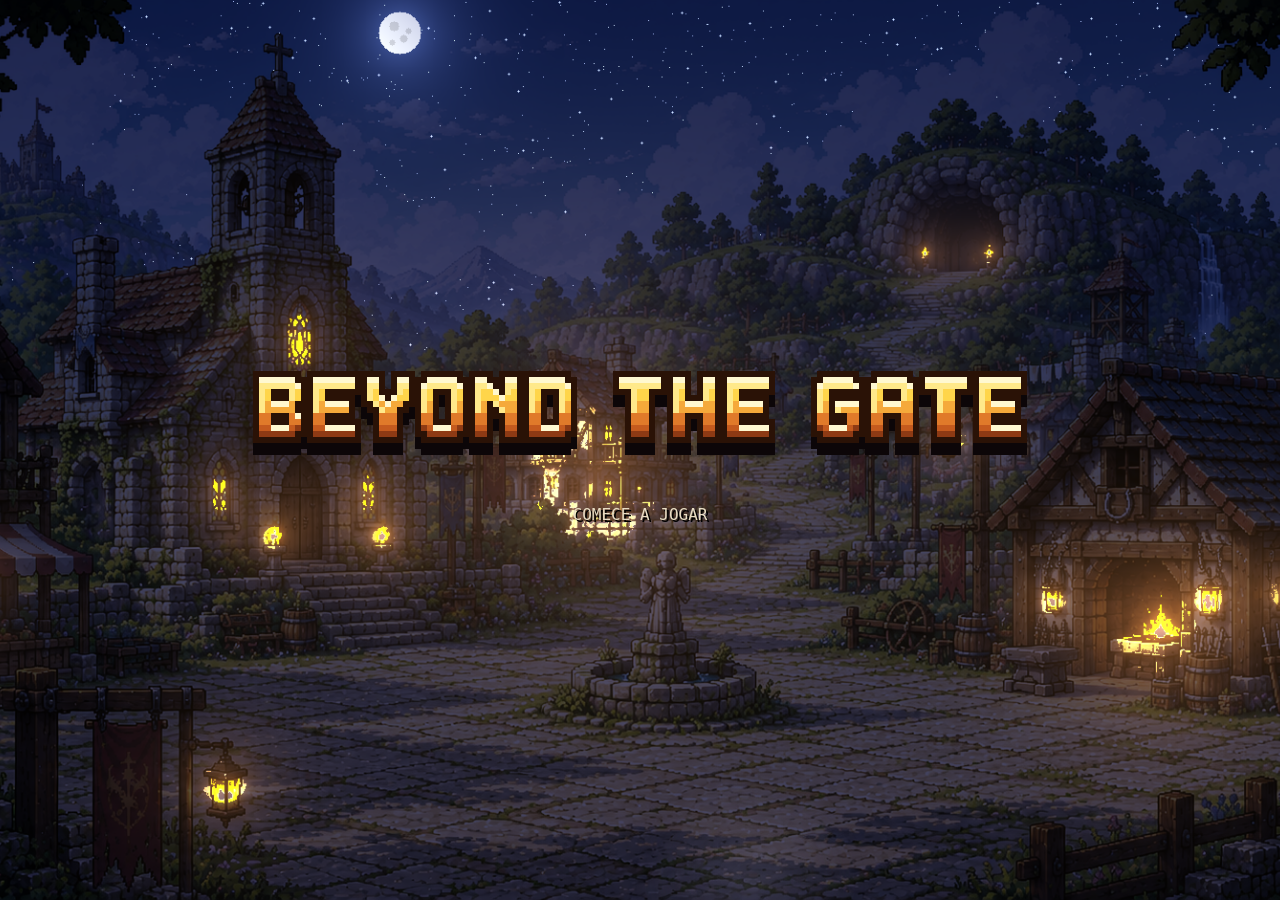
==== commit 556f7ad7: "feat: Pixel logo, ornate frames, centered menu, player profile, dungeon loot panel - Pixel-art "BEYO" ====
--- a/index.html
+++ b/index.html
@@ -15,19 +15,36 @@
 </head>
 <body>
 
+<!-- Tela de carregamento (ver LoadingModule, js/loading.js): cobre tudo até
+     as imagens do jogo estarem decodificadas, e reaparece rápido nas trocas
+     de tela do menu. Visível desde o primeiro quadro (sem depender de JS). -->
+<div class="loading-screen" id="loadingScreen" role="status" aria-live="polite">
+  <div class="loading-stage"><div class="loading-slime"></div><div class="loading-shadow"></div></div>
+  <div class="loading-text">Carregando...</div>
+  <div class="loading-bar"><div class="loading-fill" id="loadingFill"></div></div>
+</div>
+
 <div class="bg-scene" aria-hidden="true">
   <div class="bg-scene__base"></div>
   <div class="bg-scene__smoke"></div>
 </div>
 
 <div class="pre-splash" id="preSplash">
-  <h1 class="pre-splash__title">BEYOND THE GATE</h1>
+  <h1 class="pre-splash__title"><img class="game-logo" src="assets/ui/logo.png" alt="Beyond the Gate" draggable="false"></h1>
   <button class="pre-splash__cta" id="preSplashStartBtn">COMECE A JOGAR</button>
 </div>
 
+<!-- Botões fixos no canto da tela durante o jogo: mochila (inventário), tela
+     cheia e configurações. -->
+<div class="hud-corner" id="hudCorner">
+  <div class="hud-coins" id="hudCoins" title="Moedas"><span class="icon icon-coin"></span><span id="hudGold">0</span></div>
+  <button class="hud-btn" id="inventoryToggleBtn" title="Perfil do jogador" aria-label="Perfil do jogador"><span class="hud-icon hud-icon-backpack"></span></button>
+  <button class="hud-btn" id="fullscreenBtn" title="Tela cheia" aria-label="Tela cheia"><span class="hud-icon hud-icon-fullscreen"></span></button>
+  <button class="gear-btn hud-btn" id="settingsGearBtn" title="Configurações" aria-label="Configurações"><div class="icon icon-gear"></div></button>
+</div>
+
 <div class="title-bar">
-  <button class="gear-btn" id="settingsGearBtn" title="Configurações"><div class="icon icon-gear"></div></button>
-  <h1>BEYOND THE GATE</h1>
+  <h1><img class="game-logo" src="assets/ui/logo.png" alt="Beyond the Gate" draggable="false"></h1>
   <div class="player-name-tag" id="playerNameTag" style="display:none;"></div>
 </div>
 
@@ -146,7 +163,7 @@
       <div style="margin-bottom:14px;">Sair da dungeon agora? Você vai perder o progresso deste ciclo e vai recomeçar do início dele na próxima vez.</div>
       <div style="display:flex; gap:10px; justify-content:center; flex-wrap:wrap;">
         <button class="ascend-btn" id="leaveConfirmYesBtn">SIM, SAIR</button>
-        <button class="danger-btn" id="leaveConfirmNoBtn">Cancelar</button>
+        <button class="danger-btn" id="leaveConfirmNoBtn" data-esc>Cancelar</button>
       </div>
     </div>
   </div>
@@ -534,20 +551,23 @@
 </div>
 
 <div class="game-shell" id="gameShell">
-  <aside class="sidebar-inventory expanded" id="sidebarInventory">
+  <div class="profile-backdrop" id="profileBackdrop"></div>
+  <aside class="sidebar-inventory" id="sidebarInventory" role="dialog" aria-label="Perfil do jogador">
     <button class="sidebar-toggle-btn" id="sidebarToggleBtn" title="Mostrar/esconder inventário">
       <div class="icon icon-inventario"></div>
       <span class="sidebar-toggle-label">Inventário</span>
     </button>
     <div class="sidebar-content">
-      <div class="sidebar-title">Inventário</div>
+      <div class="modal-header profile-header">
+        <span class="pixel">PERFIL DO JOGADOR</span>
+        <button class="modal-close" id="profileCloseBtn" aria-label="Fechar">✕</button>
+      </div>
       <div class="modal-tabs">
-        <button class="modal-tab-btn active" data-tab="invTabStats">Estatísticas</button>
-        <button class="modal-tab-btn" data-tab="invTabBag">Mochila</button>
+        <button class="modal-tab-btn active" data-tab="invTabBag">Mochila</button>
         <button class="modal-tab-btn" data-tab="invTabWeapons">Armas</button>
-      </div>
-      <div class="modal-tab-content active" id="invTabStats">
-        <div class="stat-row"><div class="label">Ouro</div><div class="value" id="invStatGold">0</div></div>
+        <button class="modal-tab-btn" data-tab="invTabStats">Estatísticas</button>
+      </div>
+      <div class="modal-tab-content" id="invTabStats">
         <div class="stat-row has-tooltip">
           <div class="label">Dano por Clique</div><div class="value" id="invStatClickDmg">1</div>
           <div class="stat-tooltip" id="invStatClickDmgTooltip"></div>
@@ -559,7 +579,7 @@
         <div class="stat-row"><div class="label">Mortes Totais</div><div class="value" id="invStatKills">0</div></div>
         <div class="stat-row"><div class="label">Clique Automático</div><div class="value" id="invStatAutoClick">—</div></div>
       </div>
-      <div class="modal-tab-content" id="invTabBag">
+      <div class="modal-tab-content active" id="invTabBag">
         <div id="inventoryBagList"></div>
       </div>
       <div class="modal-tab-content" id="invTabWeapons">
@@ -592,11 +612,14 @@
       <div class="city-map-scroll">
       <div class="city-map" id="cityMap">
         <img class="city-map-bg" id="cityMapBg" src="assets/backgrounds/dungeon-wallpaper.png" alt="Praça da cidade" draggable="false">
-        <!-- luz do ciclo de dia e noite (ver CityMapModule.applyDaylight) -->
-        <div class="city-map-sky" id="cityMapSky"></div>
+        <!-- ciclo de dia e noite (ver CityMapModule.applyDaylight): pinturas de
+             dia e de entardecer da mesma cena (CITY_MAP.images), aparecendo
+             por cima da noite conforme a hora -->
+        <img class="city-map-bg city-map-layer" id="cityMapDay" src="assets/backgrounds/dungeon-wallpaper2.png" alt="" draggable="false">
+        <img class="city-map-bg city-map-layer" id="cityMapDusk" src="assets/backgrounds/city-dusk.png" alt="" draggable="false">
         <div class="city-map-tint" id="cityMapTint"></div>
         <canvas class="city-map-npcs" id="cityMapCanvas"></canvas>
-        <div class="city-map-clock" id="cityMapClock"></div>
+        <div class="city-map-clock" id="cityMapClock" role="img" aria-label="Hora do dia"><img src="assets/ui/clock-dial.png" alt="" draggable="false"><canvas id="cityMapClockHand" width="32" height="32"></canvas></div>
         <button class="building-card map-sign map-sign-fountain" id="openFountainBtn" aria-label="Fonte - Jogue moedas"><span class="map-sign-name">Fonte</span></button>
         <button class="building-card map-sign building-ferreiro" id="openFerreiroBtn" aria-label="Ferreiro - Compre armas"><span class="map-sign-name">Ferreiro</span></button>
         <button class="building-card map-sign building-guilda" id="openGuildaBtn" aria-label="Guilda - Tropas automáticas"><span class="map-sign-name">Guilda</span></button>
@@ -615,7 +638,8 @@
     </div>
 
     <div class="view-content" id="view-dungeon">
-      <button class="danger-btn" id="leaveDungeonBtn" style="margin-top:0; margin-bottom:10px;">Voltar pra cidade</button>
+      <div class="dungeon-layout">
+      <div class="dungeon-main">
       <div class="arena-frame">
         <div class="tier-label" id="tierLabel">CICLO I · MONSTRO 1</div>
         <div class="double-monster-badge" id="doubleMonsterBadge" style="display:none;"></div>
@@ -639,8 +663,14 @@
       </div>
       <div class="footer-note">Clique no monstro para atacar manualmente.</div>
       <div class="footer-note" id="autoClickNote" style="display:none;"></div>
-      <div class="panel-title" style="margin-top:14px;">Registro de Drops</div>
-      <div class="drop-log" id="dropLog"></div>
+      </div>
+      <!-- Itens obtidos nesta entrada (state.dungeonRun.loot, ver UI.renderLootPanel) -->
+      <aside class="dungeon-side">
+        <div class="modal-header"><span class="pixel">ITENS OBTIDOS</span></div>
+        <div class="loot-grid" id="lootGrid"></div>
+        <button class="danger-btn" id="leaveDungeonBtn">Voltar pra cidade</button>
+      </aside>
+      </div>
     </div>
   </div>
   </div>
@@ -666,6 +696,8 @@
 <script src="js/upgrades.js"></script>
 <script src="js/prestige.js"></script>
 <script src="js/settings.js"></script>
+<script src="js/loading.js"></script>
+<script src="js/hud.js"></script>
 <script src="js/achievements.js"></script>
 <script src="js/citymap.js"></script>
 <script src="js/ui.js"></script>
--- a/css/ui-skin.css
+++ b/css/ui-skin.css
@@ -387,37 +387,478 @@
   .map-sign-name{ font-size:8px; }
 }
 
-/* ---- Ciclo de dia e noite (CityMapModule.applyDaylight) ----
-   céu: azul claro por cima do topo da imagem (só de dia); tint: tom da
-   luz (laranja no amanhecer/entardecer, quente de dia, azul de noite) */
-.city-map-sky{
-  position:absolute; inset:0;
-  background:linear-gradient(180deg, rgba(150,200,255,0.9) 0%, rgba(150,200,255,0.35) 30%, rgba(150,200,255,0) 55%);
-  mix-blend-mode:screen;
-  opacity:0;
-  pointer-events:none;
-}
+/* ---- Ciclo de dia e noite (CityMapModule.applyDaylight) ---- */
+/* versões de dia/entardecer por cima da noite (opacidade pelo JS) */
+.city-map-layer{ opacity:0; transition:opacity 1s linear; }
 .city-map-tint{ position:absolute; inset:0; mix-blend-mode:soft-light; pointer-events:none; }
-.city-map-bg{ transition:filter 1s linear; }
+/* relógio do dia: mostrador 32x32 (art/ui/clock-dial) + ponteiro no canvas,
+   os dois ampliados 3x sem suavizar */
 .city-map-clock{
   position:absolute; left:10px; top:10px; z-index:2;
-  display:flex; align-items:center; gap:6px;
-  border:6px solid transparent;
-  border-image:var(--ui-frame-sm) 6 fill / 6px round;
-  image-rendering:pixelated;
-  padding:2px 6px;
-  font-family:'Press Start 2P', monospace; font-size:8px;
-  color:var(--parchment);
-  pointer-events:none;
-}
-.city-map-clock::before{
-  content:''; width:10px; height:10px;
-  background:#ffd54a; box-shadow:0 0 0 1px #0d0a12, 0 0 6px #ffd54a;
-}
-.city-map-clock[data-phase="moon"]::before{ background:#dfe6ff; box-shadow:0 0 0 1px #0d0a12, inset -3px -2px 0 #9aa6c8; }
+  width:96px; height:96px;
+  filter:drop-shadow(0 3px 4px rgba(0,0,0,0.6));
+  pointer-events:auto;
+}
+.city-map-clock img, .city-map-clock canvas{
+  position:absolute; inset:0; width:100%; height:100%;
+  image-rendering:pixelated;
+}
+@media (max-width:600px){ .city-map-clock{ width:64px; height:64px; } }
 .city-map .map-sign-fountain .map-sign-name{ font-size:8px; color:#bfe6ff; }
 
 /* ---- Conquistas (AchievementsModule.render) ---- */
 .achievement-row{ justify-content:flex-start; gap:10px; opacity:0.7; }
 .achievement-row.unlocked{ opacity:1; border-image-source:var(--ui-slot-active); }
 .achievement-row .icon{ width:28px; height:28px; flex:none; }
+
+/* ---- Tipografia maior ----
+   Press Start 2P (títulos/botões) e VT323 (texto) ficavam pequenas demais
+   (7-12px / 13-17px). Aqui sobem ~3px e ~4-5px, e as caixas que dependem
+   da largura do texto (barra lateral, modais) crescem junto. */
+body{ font-size:22px; }
+.title-bar h1{ font-size:26px; }
+.panel-title, .sidebar-title{ font-size:14px; }
+.modal-header .pixel{ font-size:15px; }
+.sidebar-inventory.expanded{ width:320px; }
+.game-shell{ max-width:1040px; }
+.layout{ max-width:700px; }
+.modal-box{ max-width:520px; }
+.modal-box.modal-wide{ max-width:820px; }
+.modal-group .modal-box{ flex-basis:520px; }
+.npc-side-panel{ flex-basis:230px; }
+.bag-grid{ grid-template-columns:repeat(5, 48px); }
+
+.stat-row .label{ font-size:17px; }
+.stat-row .value{ font-size:15px; }
+.stat .label{ font-size:16px; }
+.stat .value{ font-size:17px; }
+.stat-tooltip, .node-tooltip, .help-popover{ font-size:18px; }
+
+.shop-info .name{ font-size:21px; }
+.shop-info .desc, .shop-info .owned, .recipe-material, .rarity-tag{ font-size:17px; }
+.quest-banner-text{ font-size:19px; }
+.quest-objective{ font-size:17px; }
+.npc-speech, .cleric-text{ font-size:21px; }
+.footer-note{ font-size:18px; }
+.drop-log{ font-size:19px; }
+.toast{ font-size:21px; }
+.toast .pixel{ font-size:14px; }
+.settings-label, .settings-toggle, .settings-select{ font-size:19px; }
+.slot-name{ font-size:14px; }
+.slot-date{ font-size:18px; }
+.player-name-tag{ font-size:19px; }
+.chest-btn-text{ font-size:20px; }
+.chest-btn-hint{ font-size:16px; }
+.chest-breakdown-row{ font-size:18px; }
+.prestige-box .gain{ font-size:22px; }
+.building-progress, .city-map .building-progress{ font-size:17px; }
+
+.ascend-btn, .danger-btn{ font-size:13px; }
+.buy-btn{ font-size:13px; }
+.modal-tab-btn{ font-size:12px; }
+.sidebar-content .modal-tab-btn{ font-size:11px; }
+.menu-btn{ font-size:14px; }
+.qty-btn, .qty-value, .qty-input{ font-size:14px; }
+.qty-all-btn{ font-size:13px; }
+.qty-stepper .sell-btn{ font-size:11px; }
+.small-btn{ font-size:18px; }
+.bag-filter{ font-size:18px; }
+.weapon-choice-card .weapon-name{ font-size:12px; }
+.weapon-choice-card .weapon-desc{ font-size:17px; }
+
+.tier-label{ font-size:15px; }
+.monster-name{ font-size:17px; }
+.double-monster-badge{ font-size:18px; }
+.hp-text{ font-size:17px; }
+.timer-text{ font-size:13px; }
+.hp-wrap{ height:38px; }
+.timer-wrap{ height:30px; }
+.golden-tag{ font-size:17px; }
+.float-dmg{ font-size:18px; }
+.float-dmg.crit{ font-size:23px; }
+
+/* árvore: os cards têm tamanho fixo — só o que cabe */
+.tree-node .node-name{ font-size:12px; }
+.tree-node .node-level, .tree-node .node-cost{ font-size:9px; }
+.tree-branch-label{ font-size:10px; }
+
+/* mapa da cidade */
+.map-sign-name{ font-size:12px; padding:3px 6px; }
+.city-map .map-sign-fountain .map-sign-name{ font-size:11px; }
+.city-map-bubble{ font-size:21px; max-width:280px; }
+.city-map-bubble b{ font-size:11px; }
+.bag-detail{ font-size:18px; }
+.bag-detail .bag-detail-head{ font-size:19px; }
+.bag-qty{ font-size:9px; }
+@media (max-width:600px){
+  .map-sign-name{ font-size:10px; }
+  .title-bar h1{ font-size:18px; }
+  /* no celular a barra lateral fica em cima, na largura toda */
+  .sidebar-inventory, .sidebar-inventory.expanded{ width:auto; }
+  body{ font-size:20px; }
+}
+
+/* =====================================================================
+   TELA CHEIA DO JOGO (cidade/dungeon sem moldura de "página")
+   ===================================================================== */
+
+/* ---- Tela de carregamento (LoadingModule) ---- */
+.loading-screen{
+  position:fixed; inset:0; z-index:5000;
+  background:#07050b;
+  display:flex; flex-direction:column; align-items:center; justify-content:center; gap:22px;
+  transition:opacity .25s linear;
+}
+.loading-screen.fading{ opacity:0; pointer-events:none; }
+.loading-screen.hidden{ display:none; }
+.loading-stage{ position:relative; width:128px; height:150px; }
+.loading-slime{
+  position:absolute; left:16px; bottom:14px;
+  width:96px; height:96px;
+  background:url('../assets/sprites/slime.png') 0 0 / 300% 100% no-repeat;
+  image-rendering:pixelated;
+  transform-origin:50% 100%;
+  animation:slime-hop .8s cubic-bezier(.3,.7,.4,1) infinite;
+}
+.loading-shadow{
+  position:absolute; left:34px; bottom:8px;
+  width:60px; height:10px; border-radius:50%;
+  background:rgba(79,209,197,0.25);
+  animation:slime-shadow .8s cubic-bezier(.3,.7,.4,1) infinite;
+}
+@keyframes slime-hop{
+  0%   { transform:translateY(0) scale(1.18, .8); }
+  15%  { transform:translateY(0) scale(.9, 1.12); }
+  50%  { transform:translateY(-46px) scale(.95, 1.05); }
+  85%  { transform:translateY(0) scale(.92, 1.1); }
+  100% { transform:translateY(0) scale(1.18, .8); }
+}
+@keyframes slime-shadow{
+  0%, 100% { transform:scale(1.1); opacity:1; }
+  50%      { transform:scale(.55); opacity:.5; }
+}
+@media (prefers-reduced-motion: reduce){ .loading-slime, .loading-shadow{ animation:none; } }
+.loading-text{ font-family:'Press Start 2P', monospace; font-size:14px; color:var(--parchment); letter-spacing:2px; text-shadow:2px 2px 0 #000; }
+.loading-bar{
+  width:min(280px, 70vw); height:22px;
+  border:6px solid transparent;
+  border-image:var(--ui-slot) 4 / 6px stretch;
+  background:#0d0a12; background-clip:padding-box;
+  image-rendering:pixelated;
+}
+.loading-fill{ height:100%; width:0; background:#2fa597; box-shadow:inset 0 3px 0 rgba(255,255,255,0.25); transition:width .15s linear; }
+
+/* ---- Botões do canto (mochila / tela cheia / engrenagem) ---- */
+.hud-corner{
+  position:fixed; top:10px; right:10px; z-index:900;
+  display:flex; gap:6px;
+}
+body:not(.game-started) .hud-corner{ display:none; }
+body.screen-mainmenu .hud-corner #settingsGearBtn{ display:none; } /* menu já tem Configurações */
+body:not(.screen-city):not(.screen-dungeon) #inventoryToggleBtn{ display:none; }
+.hud-corner .gear-btn{ position:static; }
+.hud-btn{
+  width:52px; height:52px; padding:0;
+  display:flex; align-items:center; justify-content:center;
+  border:8px solid transparent;
+  border-image:url('../assets/ui/btn.png') 4 fill / 8px stretch;
+  background:none; cursor:pointer;
+  image-rendering:pixelated;
+  filter:drop-shadow(0 3px 3px rgba(0,0,0,0.55));
+}
+.hud-btn:hover{ border-image-source:url('../assets/ui/btn-hover.png'); }
+.hud-btn:active{ border-image-source:url('../assets/ui/btn-press.png'); transform:translateY(1px); }
+.hud-btn.active{ border-image-source:url('../assets/ui/btn-active.png'); }
+.hud-icon{ display:block; width:32px; height:32px; background:center / 100% 100% no-repeat; image-rendering:pixelated; }
+.hud-icon-backpack{ background-image:url('../assets/ui/backpack.png'); }
+.hud-icon-fullscreen{ background-image:url('../assets/ui/fullscreen-on.png'); }
+#fullscreenBtn.on .hud-icon-fullscreen{ background-image:url('../assets/ui/fullscreen-off.png'); }
+.hud-corner .gear-btn .icon-gear{ width:32px; height:32px; }
+
+/* ---- Jogo sem moldura de página ---- */
+body.screen-city, body.screen-dungeon{ padding:0; }
+body.screen-city{ overflow:hidden; }
+body.screen-city .title-bar, body.screen-dungeon .title-bar{ display:none; }
+body.screen-city .game-shell, body.screen-dungeon .game-shell{ display:block; max-width:none; margin:0; }
+body.screen-city .layout, body.screen-dungeon .layout{ max-width:none; }
+body.screen-city .panel, body.screen-dungeon .panel{ border:none; border-image:none; background:none; box-shadow:none; padding:0; }
+body.screen-city #view-city > .panel-title{ display:none; }
+body.screen-city .bg-scene__base{ filter:none; }
+
+/* inventário: gaveta no canto, embaixo dos botões — só aparece aberta */
+.sidebar-inventory{
+  position:fixed; top:72px; right:10px; z-index:850;
+  width:min(340px, calc(100vw - 20px));
+  max-height:calc(100vh - 84px);
+  display:none;
+  border:12px solid transparent;
+  border-image:var(--ui-frame-sm) 6 fill / 12px round;
+  box-shadow:0 8px 24px rgba(0,0,0,0.6);
+}
+.sidebar-inventory.expanded{ display:flex; width:min(340px, calc(100vw - 20px)); align-self:auto; }
+.sidebar-toggle-btn{ display:none; }
+.sidebar-content{ max-height:calc(100vh - 110px); }
+
+/* cidade: a pintura cobre a tela toda (corta as bordas em tela larga; em
+   tela alta rola na horizontal). Sem transform no mapa, pra os filhos
+   com position:fixed (relógio) ficarem presos na janela. */
+body.screen-city .city-map-scroll{
+  position:fixed; inset:0; margin:0; padding:0;
+  overflow-x:auto; overflow-y:hidden;
+}
+body.screen-city .city-map{
+  width:max(100vw, 177.68vh);
+  margin:0; box-shadow:none;
+  top:calc(50vh - max(56.28vw, 100vh) / 2);
+}
+body.screen-city .city-map-clock{ position:fixed; left:12px; top:12px; }
+body.screen-city #view-city > .footer-note{
+  position:fixed; left:50%; bottom:10px; transform:translateX(-50%); z-index:5;
+  margin:0; padding:4px 12px;
+  background:rgba(13,10,18,0.7);
+  color:var(--parchment); pointer-events:none;
+  white-space:nowrap;
+}
+
+/* dungeon: centralizada na tela, sem a caixa em volta */
+body.screen-dungeon #view-dungeon{ max-width:720px; margin:0 auto; padding:74px 12px 20px; }
+
+@media (max-width:600px){
+  body.screen-city .city-map{ width:max(100vw, 177.68vh); }
+  body.screen-city #view-city > .footer-note{ display:none; }
+  .hud-btn{ width:44px; height:44px; }
+  .hud-icon, .hud-corner .gear-btn .icon-gear{ width:24px; height:24px; }
+  .sidebar-inventory{ top:62px; }
+  body.screen-dungeon #view-dungeon{ padding-top:62px; }
+}
+
+/* =====================================================================
+   LEITURA DENTRO DAS LOJAS E LOCAIS (modais) + ÍCONES MAIORES
+   Ícones de item são 16x16 ampliados 4x (64 px): 48 px = 3x exato.
+   ===================================================================== */
+.modal-box{ max-width:620px; }
+.modal-box.modal-wide{ max-width:920px; }
+.modal-group .modal-box{ flex-basis:620px; }
+.modal-body{ font-size:24px; line-height:1.25; }
+.modal-header .pixel{ font-size:17px; }
+.modal-close{ width:32px; height:32px; }
+
+.shop-info .name{ font-size:24px; display:flex; align-items:center; flex-wrap:wrap; gap:4px; }
+.shop-info .name .icon{ width:48px; height:48px; margin-right:10px; flex:none; }
+.shop-info .desc, .shop-info .owned, .recipe-material, .rarity-tag{ font-size:20px; }
+.shop-row{ padding:6px 8px; }
+.modal-body .footer-note{ font-size:20px; }
+.modal-body .icon-coin{ width:32px; height:32px; vertical-align:-8px; }
+.npc-speech{ font-size:24px; }
+.cleric-text{ font-size:24px; }
+.quest-banner-text{ font-size:22px; }
+.quest-objective{ font-size:20px; }
+.settings-label, .settings-toggle, .settings-select{ font-size:21px; }
+.chest-btn-text{ font-size:22px; }
+.chest-btn-hint{ font-size:18px; }
+.chest-breakdown-row{ font-size:20px; }
+.weapon-choice-card .weapon-icon{ width:48px; height:48px; }
+.weapon-choice-card .weapon-name{ font-size:14px; }
+.weapon-choice-card .weapon-desc{ font-size:20px; }
+.achievement-row .icon{ width:48px; height:48px; }
+
+.buy-btn, .ascend-btn, .danger-btn{ font-size:15px; }
+.modal-tab-btn{ font-size:14px; padding:4px 8px; }
+.small-btn{ font-size:21px; }
+.qty-btn{ width:36px; height:36px; font-size:16px; }
+.qty-value, .qty-input{ font-size:16px; }
+.qty-input{ width:70px; }
+.qty-all-btn{ font-size:14px; }
+.qty-stepper .sell-btn{ font-size:13px; }
+
+/* inventário (gaveta) */
+.sidebar-inventory, .sidebar-inventory.expanded{ width:min(380px, calc(100vw - 20px)); }
+.stat-row .label{ font-size:19px; }
+.stat-row .value{ font-size:17px; }
+.sidebar-content .modal-tab-btn{ font-size:12px; }
+.bag-grid{ grid-template-columns:repeat(4, 64px); gap:6px; }
+.bag-slot{ width:64px; height:64px; }
+.bag-slot .icon{ width:48px; height:48px; }
+.bag-qty{ font-size:10px; right:-7px; bottom:-8px; }
+.bag-filter{ font-size:20px; }
+.bag-detail, .bag-detail .bag-detail-head{ font-size:21px; }
+.bag-detail .bag-detail-head .icon{ width:48px; height:48px; }
+
+/* botões do canto e placas do mapa */
+.hud-btn{ width:64px; height:64px; }
+.hud-icon, .hud-corner .gear-btn .icon-gear{ width:48px; height:48px; }
+.sidebar-inventory{ top:84px; }
+.map-sign-name{ font-size:14px; padding:4px 8px; }
+.city-map .map-sign-fountain .map-sign-name{ font-size:13px; }
+.city-map-bubble{ font-size:24px; max-width:320px; }
+.city-map-bubble b{ font-size:12px; }
+body.screen-dungeon #view-dungeon{ padding-top:88px; }
+
+/* retrato do NPC nos diálogos: personagem recortado (fundo transparente,
+   ver tools/clean_portraits.py) sobre um fundo de luz quente, na moldura
+   de pedra/ouro — sem a borda laranja e o pontilhado azul antigos */
+.npc-side-panel{ flex-basis:280px; }
+.npc-portrait,
+.npc-side-panel .npc-portrait{
+  display:block;
+  width:100%; height:auto;
+  aspect-ratio:3 / 4;
+  object-fit:contain; object-position:50% 100%;
+  box-sizing:border-box;
+  border:10px solid transparent;
+  border-image:var(--ui-frame-sm) 6 / 10px round;
+  border-radius:0;
+  background:radial-gradient(ellipse at 50% 30%, #5a4130 0%, #2e2030 55%, #171020 100%) padding-box;
+  image-rendering:pixelated;
+}
+
+@media (max-width:600px){
+  .hud-btn{ width:48px; height:48px; }
+  .hud-icon, .hud-corner .gear-btn .icon-gear{ width:32px; height:32px; }
+  .sidebar-inventory{ top:66px; }
+  body.screen-dungeon #view-dungeon{ padding-top:66px; }
+  .modal-body{ font-size:21px; }
+  .map-sign-name{ font-size:11px; }
+}
+/* VT323 tem altura-x pequena: 24px dela lê como ~16px de fonte comum */
+.modal-body{ font-size:26px; }
+.shop-info .name{ font-size:28px; }
+.shop-info .desc, .shop-info .owned, .recipe-material, .rarity-tag, .modal-body .footer-note{ font-size:22px; }
+.npc-speech, .cleric-text{ font-size:26px; }
+.buy-btn, .ascend-btn, .danger-btn{ font-size:16px; }
+.modal-tab-btn{ font-size:15px; }
+.small-btn{ font-size:23px; }
+.stat-row .label{ font-size:21px; }
+.bag-detail, .bag-detail .bag-detail-head{ font-size:23px; }
+.city-map-bubble{ font-size:26px; }
+@media (max-width:600px){ .modal-body{ font-size:22px; } .shop-info .name{ font-size:23px; } }
+/* ícone e nome sempre lado a lado (nome longo quebra ao lado do ícone) */
+.shop-info .name{ flex-wrap:nowrap; }
+.shop-info{ min-width:0; }
+
+/* =====================================================================
+   V2: moldura ornamentada, logotipo, menu centralizado, perfil e dungeon
+   ===================================================================== */
+:root{ --ui-frame-lg:url('../assets/ui/frame-lg.png'); }
+
+/* moldura grande (art/ui/frame-lg, 40x40 borda 12) em 2x = 24 px:
+   aro de ferro com rebites, faixa de tijolos, friso dourado, cantos com pedra */
+.panel, .modal-box, .npc-side-panel{
+  border:24px solid transparent;
+  border-image:var(--ui-frame-lg) 12 fill / 24px round;
+}
+body.screen-mainmenu .panel{ border:none; border-image:none; }
+/* título do modal numa placa vermelha com friso dourado (art/ui/title-plate) */
+.modal-header{ background:none; padding:0 0 10px; justify-content:space-between; }
+.modal-header .pixel{
+  display:inline-block;
+  border:12px solid transparent;
+  border-image:url('../assets/ui/title-plate.png') 6 fill / 12px stretch;
+  image-rendering:pixelated;
+  padding:0 8px;
+  margin:-6px 0 0 -6px;
+  color:var(--gold-glow);
+  text-shadow:2px 2px 0 #1a0608;
+}
+.modal-body{ padding:8px 4px 4px; }
+
+/* logotipo em pixel art (art/ui/logo, 131x16) ampliado sem borrar */
+.game-logo{ display:block; margin:0 auto; image-rendering:pixelated; width:min(655px, 92vw); height:auto; }
+.pre-splash__title .game-logo{ width:min(786px, 94vw); }
+.title-bar h1{ margin:0; font-size:0; line-height:0; }
+.title-bar .game-logo{ width:min(524px, 88vw); }
+
+/* menu principal e seletor de saves: tudo no meio da tela */
+body.screen-mainmenu, body.screen-slotpicker{
+  display:flex; flex-direction:column; justify-content:center; align-items:center;
+  min-height:100vh; padding:16px;
+}
+body.screen-mainmenu .title-bar, body.screen-slotpicker .title-bar{ margin-bottom:28px; }
+body.screen-mainmenu .game-shell, body.screen-slotpicker .game-shell{ width:100%; max-width:720px; }
+body.screen-mainmenu .main-menu-actions{ align-items:center; gap:16px; }
+body.screen-mainmenu .main-menu-actions .menu-btn{ font-size:18px; padding:14px 34px; }
+body.screen-slotpicker .layout{ max-width:680px; }
+
+/* ---- moedas no canto, ao lado do perfil ---- */
+.hud-corner{ align-items:center; }
+.hud-coins{
+  display:flex; align-items:center; gap:8px;
+  height:64px; padding:0 14px 0 10px;
+  border:8px solid transparent;
+  border-image:var(--ui-slot) 4 fill / 8px stretch;
+  image-rendering:pixelated;
+  font-family:'Press Start 2P', monospace; font-size:16px; color:var(--gold-glow);
+  text-shadow:2px 2px 0 #000;
+  filter:drop-shadow(0 3px 3px rgba(0,0,0,0.55));
+}
+.hud-coins .icon-coin{ width:32px; height:32px; flex:none; }
+body:not(.screen-city):not(.screen-dungeon) .hud-coins{ display:none; }
+
+/* ---- Perfil do jogador: janela no meio da tela ---- */
+.profile-backdrop{ display:none; position:fixed; inset:0; z-index:840; background:rgba(8,6,12,0.7); }
+.profile-backdrop.open{ display:block; }
+.sidebar-inventory, .sidebar-inventory.expanded{
+  top:50%; left:50%; right:auto;
+  transform:translate(-50%, -50%);
+  width:min(760px, calc(100vw - 24px));
+  max-height:calc(100vh - 40px);
+  border:24px solid transparent;
+  border-image:var(--ui-frame-lg) 12 fill / 24px round;
+}
+.sidebar-content{ max-height:calc(100vh - 100px); padding:0 4px 4px; }
+.sidebar-content .modal-tabs{ flex-wrap:nowrap; gap:8px; }
+.sidebar-content .modal-tab-btn{ font-size:14px; padding:4px 12px; }
+.profile-header .modal-close{ flex:none; }
+.bag-grid{ grid-template-columns:repeat(8, 64px); justify-content:center; }
+.bag-slot:focus-visible{ outline:2px solid var(--gold-glow); outline-offset:2px; }
+.weapon-slot{ cursor:pointer; }
+.weapon-slot.selected .bag-qty{ color:var(--gold-glow); }
+
+/* tooltip das grades (UI.bindGridTooltip) */
+.grid-tooltip{
+  position:fixed; z-index:6000; display:none; pointer-events:none;
+  max-width:300px;
+  border:12px solid transparent;
+  border-image:var(--ui-frame-sm) 6 fill / 12px round;
+  image-rendering:pixelated;
+  padding:2px 6px;
+  font-family:'VT323', monospace; font-size:22px; line-height:1.15; color:var(--parchment);
+  box-shadow:0 6px 16px rgba(0,0,0,0.6);
+}
+.grid-tooltip.open{ display:block; }
+.grid-tooltip .tt-title{ font-size:24px; color:var(--gold-glow); margin-bottom:2px; }
+.grid-tooltip .tt-hint{ color:var(--arcane); margin-top:4px; }
+
+/* ---- Dungeon: fundo de tijolos (igual à Academia), itens obtidos ao lado ---- */
+body.screen-dungeon{ background:#150f1e url('../assets/icons/tree-bg-tile.png') 0 0 / 64px 64px repeat; image-rendering:pixelated; }
+body.screen-dungeon .bg-scene{ display:none; }
+body.screen-dungeon #view-dungeon{ max-width:1120px; }
+.dungeon-layout{ display:flex; gap:18px; align-items:flex-start; justify-content:center; }
+.dungeon-main{ flex:1 1 640px; min-width:0; max-width:720px; }
+.dungeon-side{
+  flex:0 0 330px;
+  border:24px solid transparent;
+  border-image:var(--ui-frame-lg) 12 fill / 24px round;
+  image-rendering:pixelated;
+  display:flex; flex-direction:column; gap:12px;
+}
+.loot-grid{ display:grid; grid-template-columns:repeat(4, 64px); gap:6px; justify-content:center; min-height:64px; }
+.dungeon-side #leaveDungeonBtn{ align-self:stretch; margin:4px 0 0; }
+body.screen-dungeon .footer-note{ color:var(--parchment); text-shadow:2px 2px 0 #000; }
+
+@media (max-width:900px){
+  .dungeon-layout{ flex-direction:column; align-items:stretch; }
+  .dungeon-side{ flex:none; }
+  .bag-grid{ grid-template-columns:repeat(5, 56px); }
+  .bag-slot{ width:56px; height:56px; }
+}
+@media (max-width:600px){
+  .panel, .modal-box, .npc-side-panel, .sidebar-inventory, .dungeon-side{ border-width:12px; border-image-width:12px; }
+  .hud-coins{ height:48px; font-size:12px; padding:0 8px 0 6px; }
+  .hud-coins .icon-coin{ width:24px; height:24px; }
+  .bag-grid{ grid-template-columns:repeat(4, 56px); }
+  .sidebar-content .modal-tab-btn{ font-size:11px; padding:2px 6px; }
+}
+/* arena da dungeon com a moldura ornamentada (sem fill: mantém o fundo radial) */
+.arena-frame{ border:24px solid transparent; border-image:var(--ui-frame-lg) 12 / 24px round; background-clip:padding-box; }
+@media (max-width:600px){ .arena-frame{ border-width:12px; border-image-width:12px; } }
